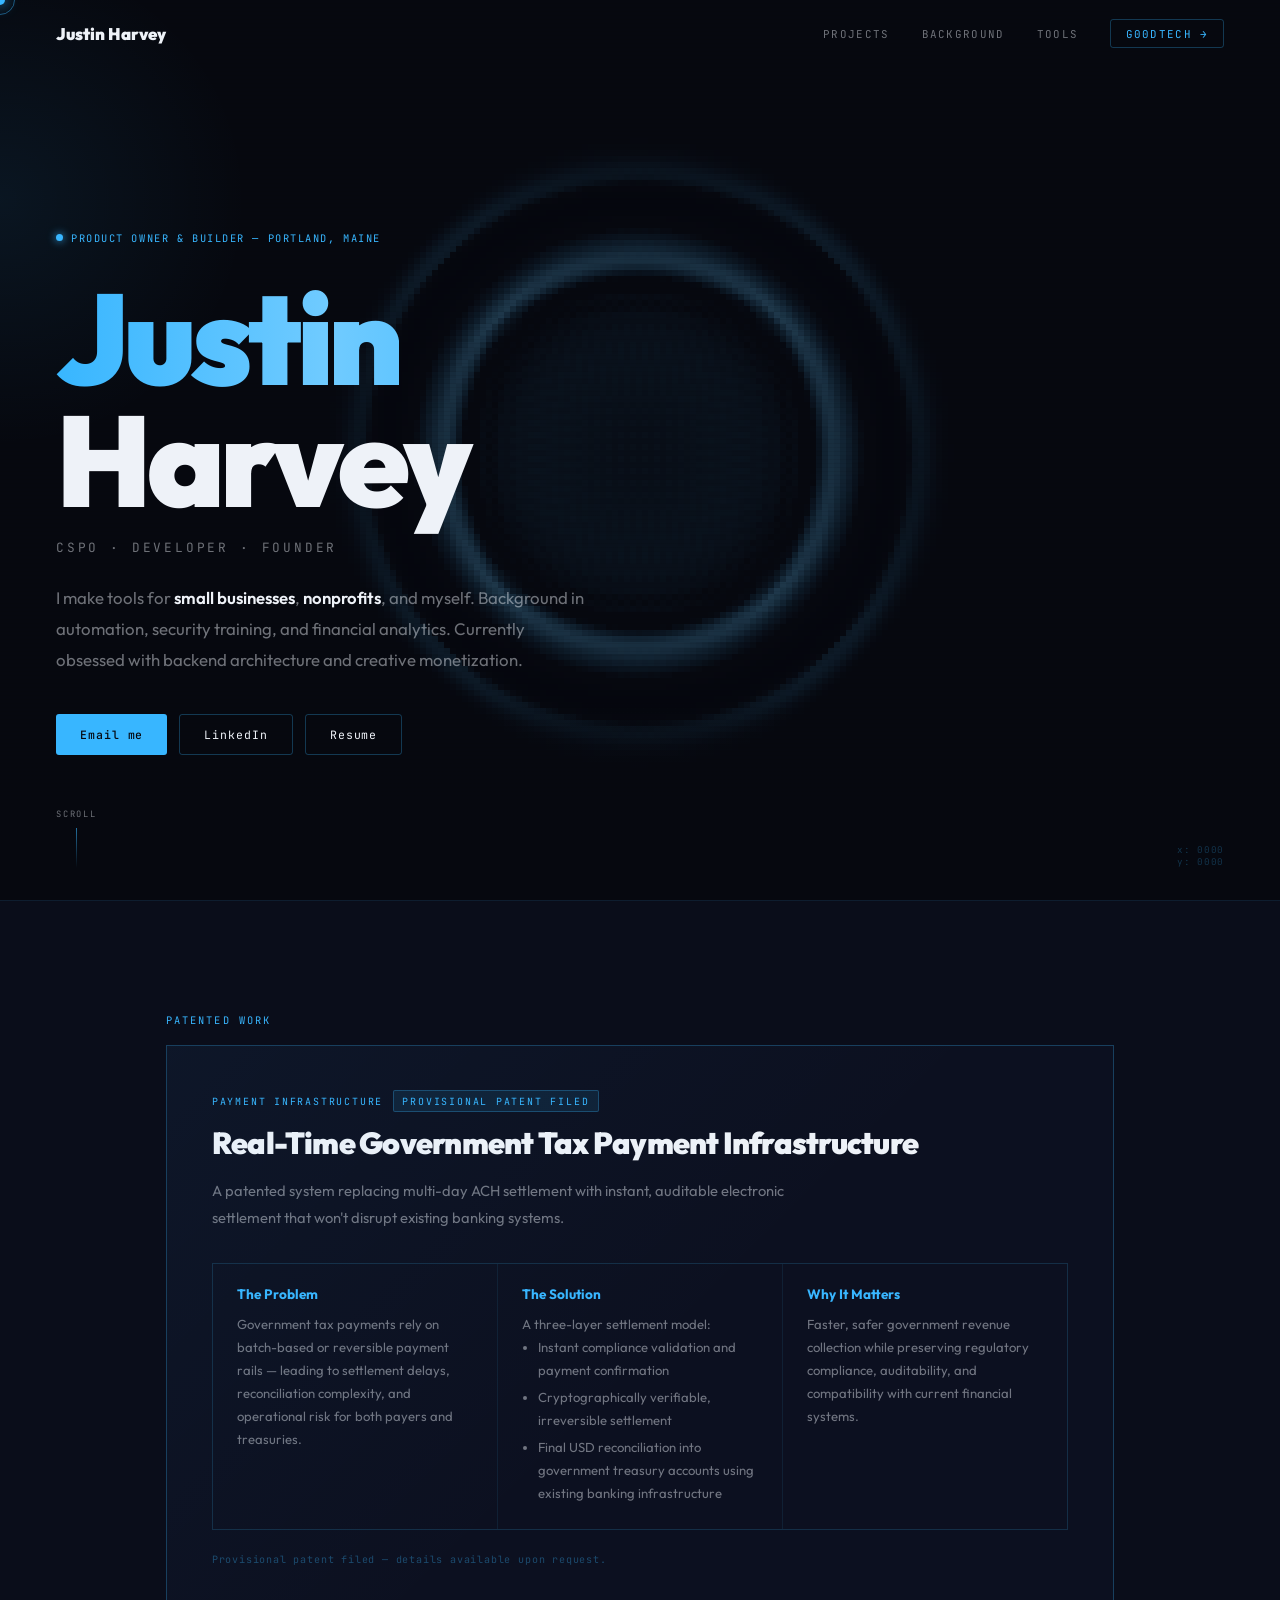
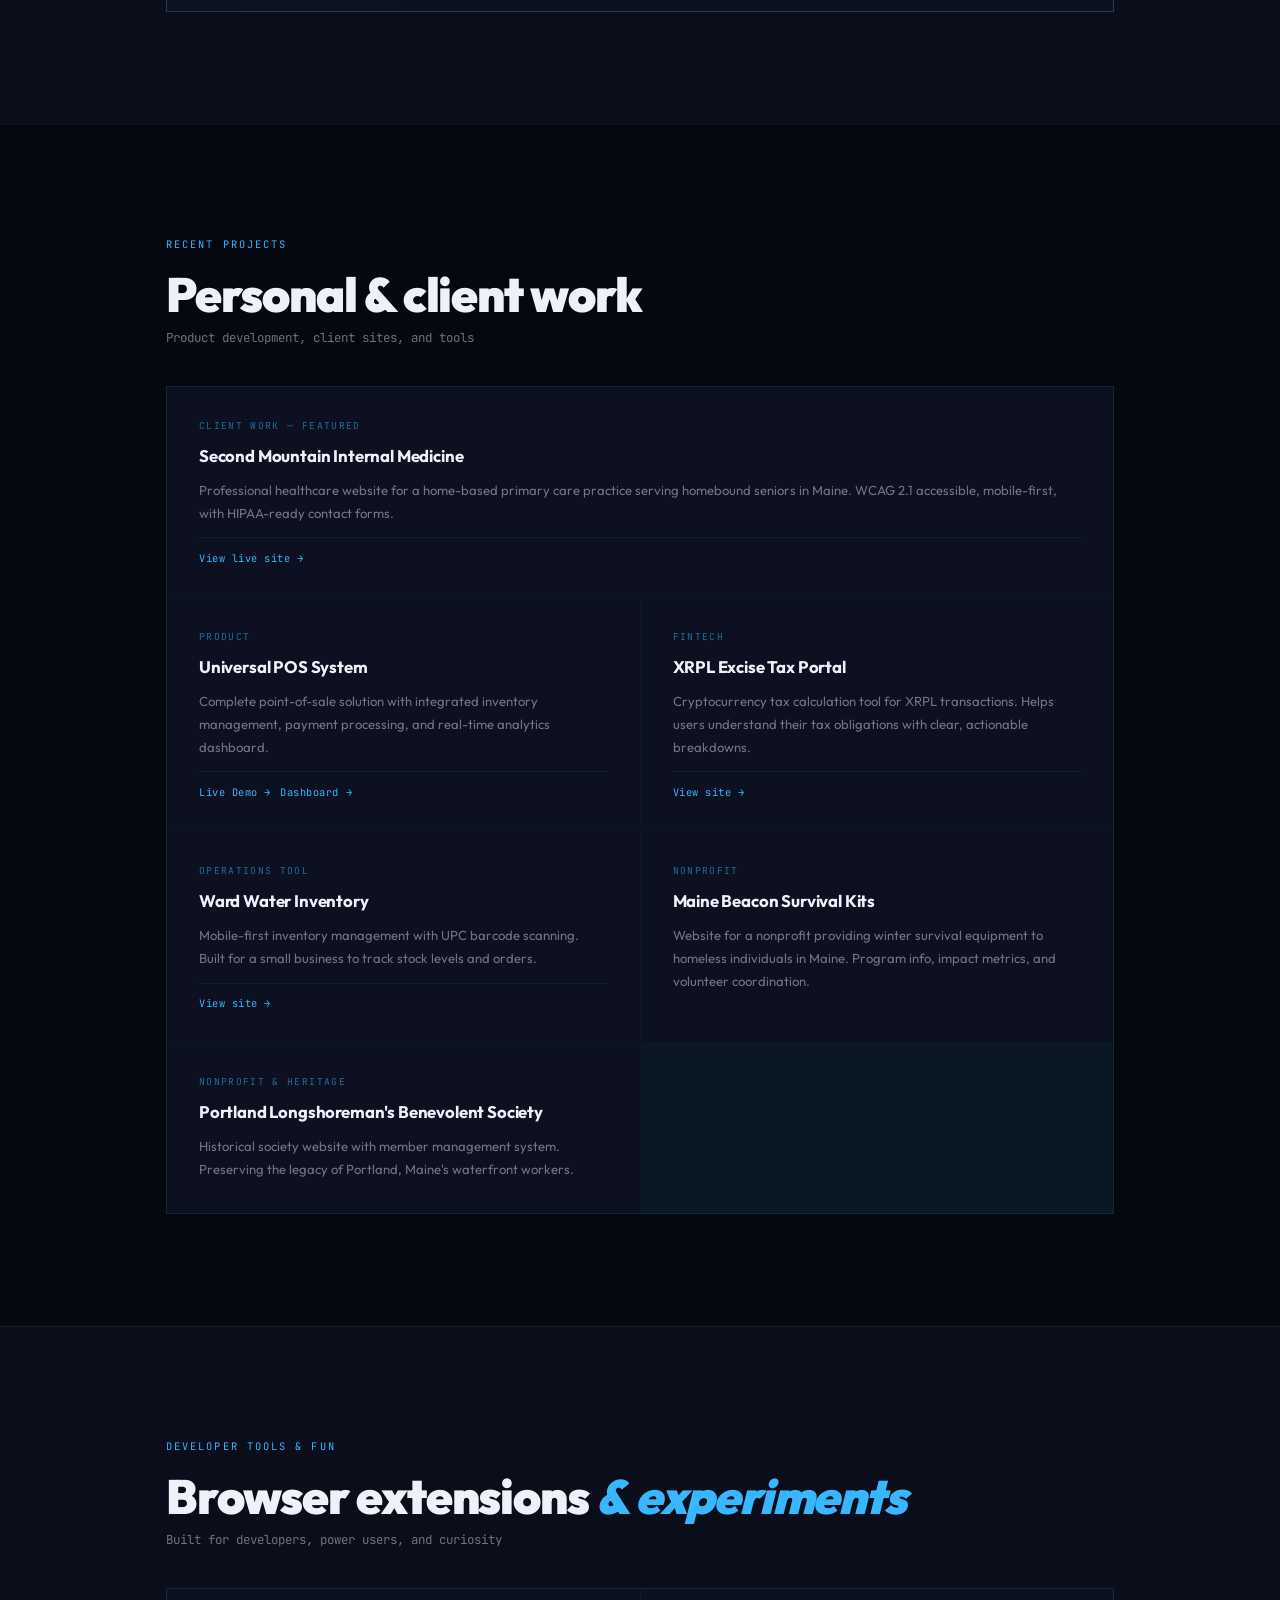
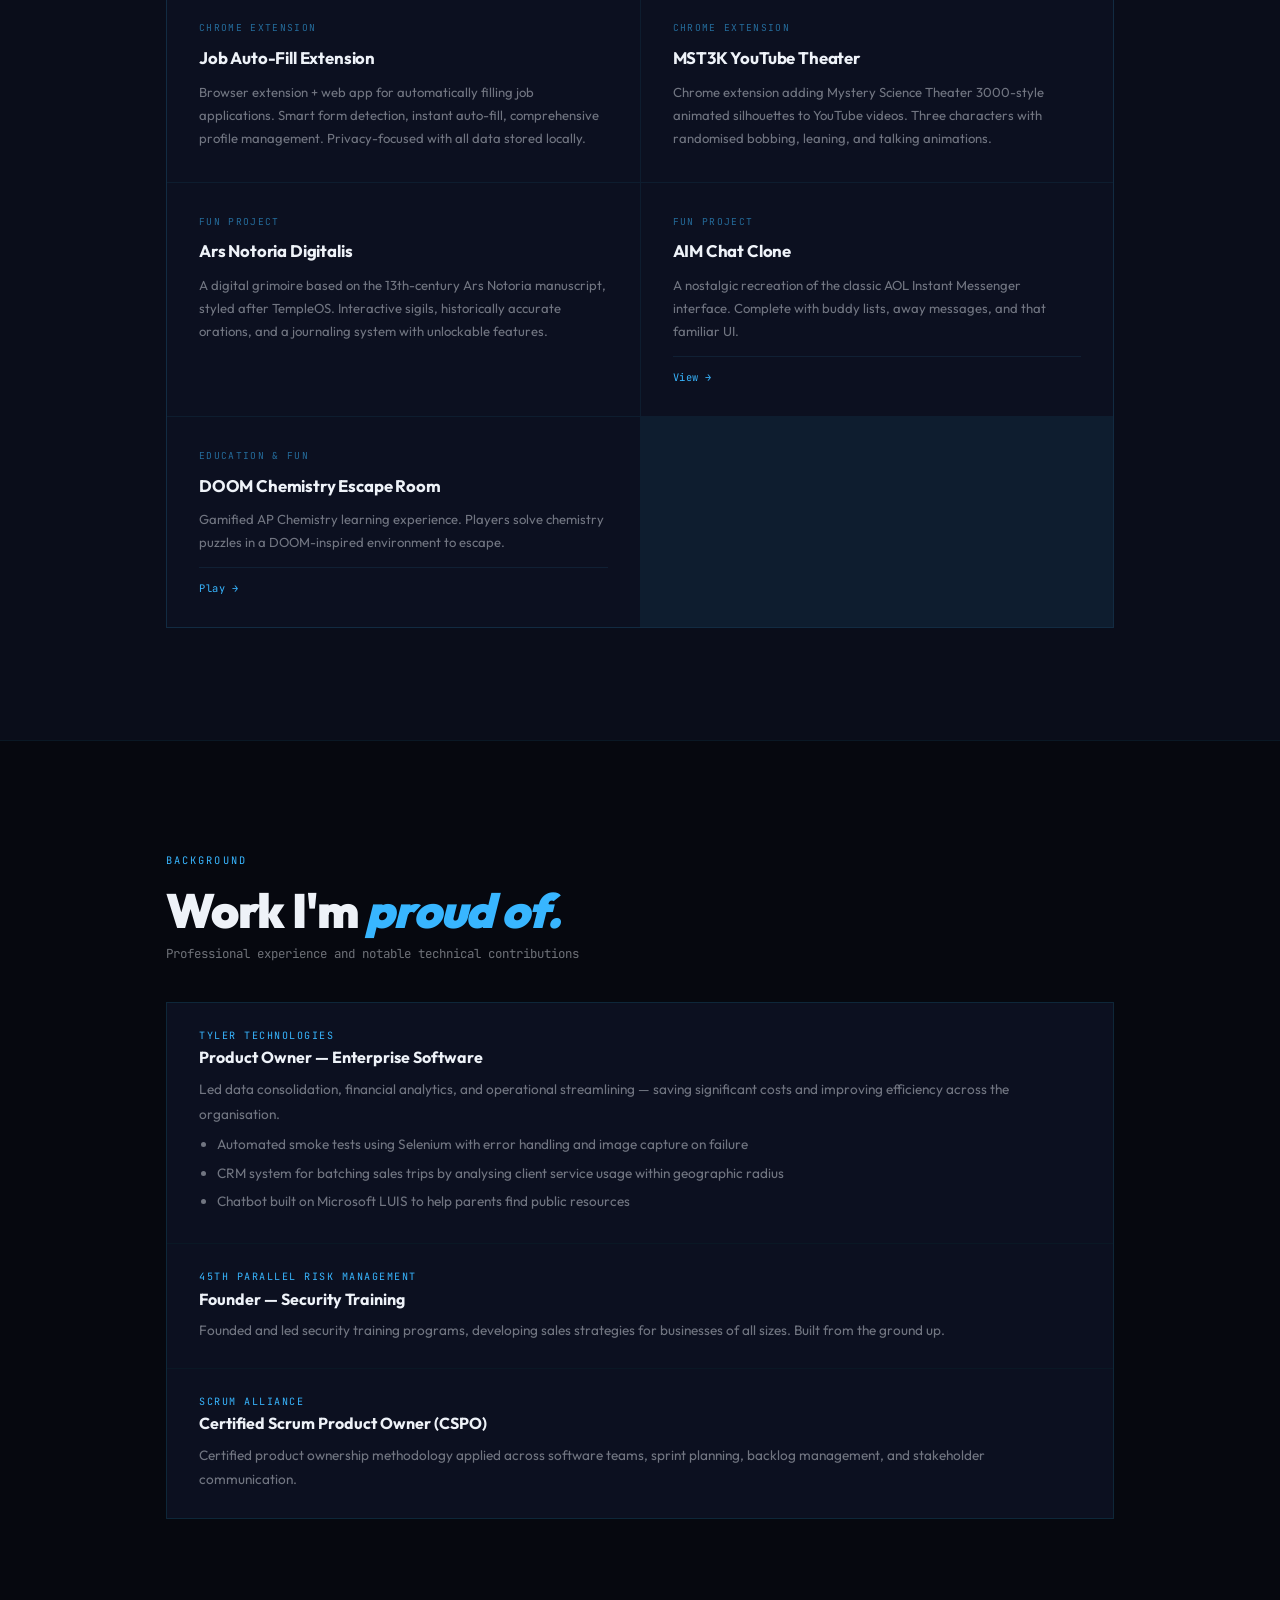
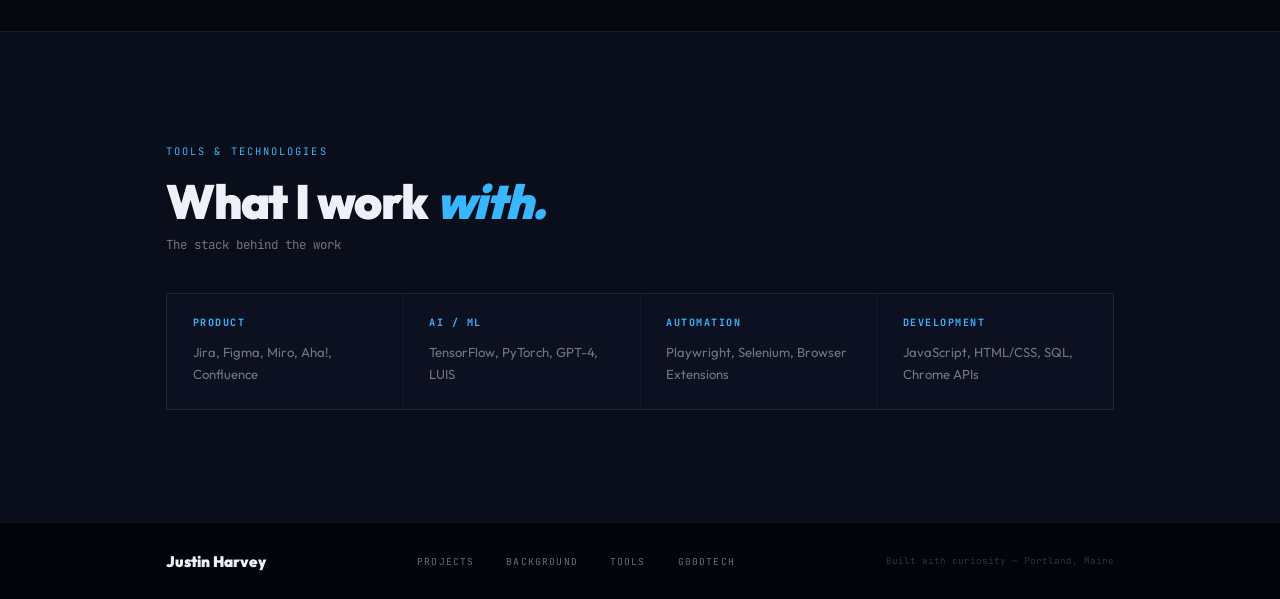
==== portfolio-index.html @ e6d52e9b "Add files via upload" ====
<!DOCTYPE html>
<html lang="en">
<head>
<meta charset="UTF-8">
<meta name="viewport" content="width=device-width,initial-scale=1.0,viewport-fit=cover">
<title>Justin Harvey &mdash; Product Owner &amp; Builder</title>
<meta name="description" content="Justin Harvey. Product Owner and builder. Portland, Maine.">
<link rel="preconnect" href="https://fonts.googleapis.com">
<link rel="preconnect" href="https://fonts.gstatic.com" crossorigin>
<link href="https://fonts.googleapis.com/css2?family=Outfit:wght@300;400;600;700;900&family=JetBrains+Mono:wght@400;500&display=swap" rel="stylesheet">
<style>
:root {
  --bg:      #06080f;
  --bg-mid:  #0a0d1a;
  --bg-card: #0c1020;
  --bch:     #111628;
  --blue:    #38b6ff;
  --bhi:     #70cbff;
  --white:   #eef2f8;
  --muted:   rgba(238,242,248,0.45);
  --bdr:     rgba(56,182,255,0.09);
  --bdrh:    rgba(56,182,255,0.28);
  --glow:    rgba(56,182,255,0.10);
  --spring:  cubic-bezier(0.16,1,0.3,1);
}
*,*::before,*::after{margin:0;padding:0;box-sizing:border-box}
html{font-family:"Outfit",sans-serif;background:var(--bg);color:var(--white);scroll-behavior:smooth}
body{overflow-x:hidden}
a{color:inherit;text-decoration:none}

/* CURSOR - desktop only */
#cur,#cur-ring{display:none}
@media(pointer:fine){
  #cur{display:block;position:fixed;width:10px;height:10px;border-radius:50%;background:var(--blue);pointer-events:none;z-index:9999;transform:translate(-50%,-50%);box-shadow:0 0 14px var(--blue);transition:transform .08s ease}
  #cur-ring{display:block;position:fixed;width:30px;height:30px;border-radius:50%;border:1px solid rgba(56,182,255,.45);pointer-events:none;z-index:9998;transform:translate(-50%,-50%)}
  html{cursor:none}
}
#cur.big{transform:translate(-50%,-50%) scale(2.2)}

.wrap{max-width:1060px;margin:0 auto;padding:0 clamp(1.25rem,5vw,3.5rem)}

/* NAV */
.nav{position:fixed;top:0;left:0;right:0;z-index:100;display:flex;align-items:center;justify-content:space-between;padding:1.2rem clamp(1.25rem,5vw,3.5rem);border-bottom:1px solid transparent;transition:background .4s,border-color .4s}
.nav.stuck{background:rgba(6,8,15,.92);backdrop-filter:blur(20px);border-color:var(--bdr)}
.nav-logo{font-family:"Outfit",sans-serif;font-size:1.05rem;font-weight:900}
.nav-links{display:flex;align-items:center;gap:2rem}
.nav-a{font-family:"JetBrains Mono",monospace;font-size:.68rem;letter-spacing:.12em;text-transform:uppercase;color:var(--muted);transition:color .2s}
.nav-a:hover{color:var(--white)}
.nav-cta{color:var(--blue);border:1px solid var(--bdrh);padding:.4rem .9rem;border-radius:3px;transition:all .2s}
.nav-cta:hover{background:var(--glow)}
.burger{display:none;flex-direction:column;gap:5px;background:none;border:none;cursor:pointer;padding:4px}
.burger span{display:block;width:22px;height:1.5px;background:var(--white);transition:all .3s var(--spring);transform-origin:center}
.burger.open span:first-child{transform:translateY(6.5px) rotate(45deg)}
.burger.open span:last-child{transform:translateY(-6.5px) rotate(-45deg)}
.drawer{position:fixed;inset:0;z-index:90;background:var(--bg);display:flex;flex-direction:column;align-items:center;justify-content:center;gap:2rem;opacity:0;pointer-events:none;transition:opacity .25s}
.drawer.open{opacity:1;pointer-events:all}
.drawer a{font-family:"Outfit",sans-serif;font-size:clamp(1.8rem,6vw,2.8rem);font-weight:900;color:var(--muted);transition:color .2s}
.drawer a:hover{color:var(--blue)}

/* HERO */
.hero{position:relative;min-height:100svh;display:flex;align-items:center;overflow:hidden;background:var(--bg)}
#cv{position:absolute;inset:0;width:100%;height:100%;display:block;z-index:1}
.scanlines{position:absolute;inset:0;z-index:2;pointer-events:none;background:repeating-linear-gradient(to bottom,transparent 0,transparent 3px,rgba(0,0,0,.06) 3px,rgba(0,0,0,.06) 4px)}
#spt{position:absolute;width:500px;height:500px;border-radius:50%;pointer-events:none;z-index:2;transform:translate(-50%,-50%);background:radial-gradient(circle,rgba(56,182,255,.08) 0%,transparent 70%);transition:left .15s,top .15s}
.hero-fade{position:absolute;bottom:0;left:0;right:0;height:200px;z-index:4;pointer-events:none;background:linear-gradient(to top,var(--bg),transparent)}
.hero-body{position:relative;z-index:5;padding:clamp(7rem,14vw,10rem) clamp(1.25rem,5vw,3.5rem) 5rem;max-width:820px}
.badge{display:inline-flex;align-items:center;gap:.5rem;font-family:"JetBrains Mono",monospace;font-size:.65rem;letter-spacing:.15em;text-transform:uppercase;color:var(--blue);margin-bottom:2rem}
.dot{width:7px;height:7px;border-radius:50%;background:var(--blue);box-shadow:0 0 8px var(--blue);animation:pulse 2.5s ease-in-out infinite}
@keyframes pulse{0%,100%{opacity:1;transform:scale(1)}50%{opacity:.4;transform:scale(.6)}}
.hero-name{font-size:clamp(3rem,10vw,8rem);font-weight:900;line-height:.95;letter-spacing:-.04em;margin-bottom:1.2rem;animation:float 7s ease-in-out 1s infinite}
@keyframes float{0%,100%{transform:translateY(0)}50%{transform:translateY(-8px)}}
.grad{background:linear-gradient(to right,var(--blue) 0%,var(--bhi) 40%,var(--blue) 80%);background-size:200%;background-clip:text;-webkit-background-clip:text;-webkit-text-fill-color:transparent;animation:gshift 3s linear infinite}
@keyframes gshift{0%{background-position:0%}100%{background-position:200%}}
.hero-role{font-family:"JetBrains Mono",monospace;font-size:clamp(.68rem,1.3vw,.8rem);letter-spacing:.22em;text-transform:uppercase;color:var(--muted);margin-bottom:1.6rem}
.hero-bio{font-size:clamp(.95rem,1.8vw,1.05rem);line-height:1.85;color:var(--muted);max-width:540px;margin-bottom:2.4rem}
.hero-bio strong{color:var(--white);font-weight:600}
.btns{display:flex;gap:.75rem;flex-wrap:wrap}
.btn{display:inline-flex;align-items:center;font-family:"JetBrains Mono",monospace;font-size:.72rem;letter-spacing:.08em;padding:.75rem 1.5rem;border-radius:3px;transition:all .25s var(--spring)}
.btn-p{background:var(--blue);color:var(--bg);font-weight:500}
.btn-p:hover{background:#fff;box-shadow:0 0 24px rgba(56,182,255,.4);transform:translateY(-2px)}
.btn-g{background:transparent;color:var(--white);border:1px solid var(--bdrh)}
.btn-g:hover{border-color:var(--blue);color:var(--blue);transform:translateY(-2px)}
.coords{position:absolute;bottom:2rem;right:clamp(1.25rem,5vw,3.5rem);z-index:5;font-family:"JetBrains Mono",monospace;font-size:.58rem;letter-spacing:.08em;color:rgba(56,182,255,.25);text-align:right}
.scroll-hint{position:absolute;bottom:2rem;left:clamp(1.25rem,5vw,3.5rem);z-index:5;display:flex;flex-direction:column;align-items:center;gap:.5rem;font-family:"JetBrains Mono",monospace;font-size:.55rem;letter-spacing:.2em;text-transform:uppercase;color:var(--muted)}
.sline{width:1px;height:40px;background:linear-gradient(to bottom,rgba(56,182,255,.6),transparent);animation:scrl 2.2s ease-in-out infinite}
@keyframes scrl{0%{transform:scaleY(0);transform-origin:top}50%{transform:scaleY(1);transform-origin:top}51%{transform:scaleY(1);transform-origin:bottom}100%{transform:scaleY(0);transform-origin:bottom}}

/* SECTIONS */
.sec{padding:clamp(4rem,9vw,7rem) 0;border-top:1px solid var(--bdr)}
.sec.alt{background:var(--bg-mid)}
.sec-label{font-family:"JetBrains Mono",monospace;font-size:.65rem;letter-spacing:.2em;text-transform:uppercase;color:var(--blue);display:block;margin-bottom:1.1rem}
.sec-title{font-size:clamp(1.8rem,4vw,3rem);font-weight:900;line-height:1.1;letter-spacing:-.025em;margin-bottom:.5rem}
.sec-title em{font-style:italic;color:var(--blue)}
.sec-sub{font-family:"JetBrains Mono",monospace;font-size:.78rem;color:var(--muted);margin-bottom:2.5rem}
.body-t{font-size:.9rem;line-height:1.85;color:var(--muted);margin-bottom:1rem}

/* REVEAL */
.r{opacity:0;transform:translateY(20px);transition:opacity .8s var(--spring),transform .8s var(--spring)}
.r.on{opacity:1;transform:none}
.r.d1{transition-delay:.1s}.r.d2{transition-delay:.2s}.r.d3{transition-delay:.3s}.r.d4{transition-delay:.4s}

/* PATENT */
.patent-card{border:1px solid var(--bdrh);background:var(--bg-card);padding:clamp(1.5rem,4vw,2.8rem);position:relative;overflow:hidden}
.patent-card::before{content:"";position:absolute;inset:0;background:linear-gradient(135deg,rgba(56,182,255,.04),transparent 55%);pointer-events:none}
.p-eye{font-family:"JetBrains Mono",monospace;font-size:.62rem;letter-spacing:.18em;text-transform:uppercase;color:var(--blue);margin-bottom:.8rem;display:flex;align-items:center;gap:.6rem}
.p-badge{background:rgba(56,182,255,.1);border:1px solid var(--bdrh);padding:.2rem .55rem;border-radius:2px}
.p-title{font-size:clamp(1.2rem,3vw,1.9rem);font-weight:900;letter-spacing:-.025em;margin-bottom:1rem;line-height:1.2}
.p-lead{font-size:.92rem;line-height:1.85;color:var(--muted);margin-bottom:2rem;max-width:640px}
.p-blocks{display:grid;grid-template-columns:repeat(3,1fr);gap:1px;background:var(--bdr);border:1px solid var(--bdr)}
.p-block{background:var(--bg-card);padding:1.3rem 1.5rem}
.p-block h3{font-size:.85rem;font-weight:700;color:var(--blue);margin-bottom:.6rem}
.p-block p,.p-block li{font-size:.82rem;line-height:1.75;color:var(--muted)}
.p-block ul{padding-left:1rem}
.p-block li{margin-bottom:.25rem}
.p-status{font-family:"JetBrains Mono",monospace;font-size:.63rem;letter-spacing:.08em;color:rgba(56,182,255,.35);margin-top:1.4rem}

/* GRID CARDS */
.grid2{display:grid;grid-template-columns:1fr 1fr;gap:1px;background:var(--bdr);border:1px solid var(--bdr)}
.grid3{display:grid;grid-template-columns:repeat(3,1fr);gap:1px;background:var(--bdr);border:1px solid var(--bdr)}
.grid4{display:grid;grid-template-columns:repeat(4,1fr);gap:1px;background:var(--bdr);border:1px solid var(--bdr)}
.card{background:var(--bg-card);padding:clamp(1.2rem,3vw,2rem);display:flex;flex-direction:column;gap:.8rem;transition:background .25s;position:relative;overflow:hidden}
.card::after{content:"";position:absolute;top:0;left:0;right:0;height:2px;background:transparent;transition:background .3s}
.card:hover{background:var(--bch)}
.card:hover::after{background:linear-gradient(to right,var(--blue),var(--bhi))}
.card.span2{grid-column:span 2}
.c-tag{font-family:"JetBrains Mono",monospace;font-size:.6rem;letter-spacing:.14em;text-transform:uppercase;color:rgba(56,182,255,.55)}
.c-title{font-size:1.05rem;font-weight:700;letter-spacing:-.01em;color:var(--white);line-height:1.25}
.c-title a{color:inherit;transition:color .2s}
.c-title a:hover{color:var(--blue)}
.c-desc{font-size:.82rem;line-height:1.75;color:var(--muted);flex:1}
.c-links{display:flex;gap:.6rem;flex-wrap:wrap;padding-top:.8rem;border-top:1px solid var(--bdr)}
.c-link{font-family:"JetBrains Mono",monospace;font-size:.65rem;letter-spacing:.05em;color:var(--blue);transition:color .2s,gap .2s;display:inline-flex;align-items:center;gap:.3rem}
.c-link:hover{color:#fff;gap:.5rem}

/* EXPERIENCE */
.exp-list{display:flex;flex-direction:column;gap:1px;background:var(--bdr);border:1px solid var(--bdr)}
.exp{background:var(--bg-card);padding:1.6rem 2rem;transition:background .25s}
.exp:hover{background:var(--bch)}
.exp-org{font-family:"JetBrains Mono",monospace;font-size:.63rem;letter-spacing:.15em;text-transform:uppercase;color:var(--blue);margin-bottom:.35rem}
.exp-role{font-size:1rem;font-weight:700;color:var(--white);margin-bottom:.6rem}
.exp-desc{font-size:.85rem;line-height:1.8;color:var(--muted)}
.exp-desc ul{padding-left:1.1rem;margin-top:.4rem}
.exp-desc li{margin-bottom:.25rem}

/* TOOLS */
.t-cat{background:var(--bg-card);padding:1.4rem 1.6rem}
.t-cat h4{font-family:"JetBrains Mono",monospace;font-size:.63rem;letter-spacing:.15em;text-transform:uppercase;color:var(--blue);margin-bottom:.7rem}
.t-cat p{font-size:.82rem;line-height:1.75;color:var(--muted)}

/* FOOTER */
.footer{padding:1.8rem 0;border-top:1px solid var(--bdr);background:#020409}
.foot-in{display:flex;align-items:center;justify-content:space-between;flex-wrap:wrap;gap:1rem}
.foot-logo{font-weight:900;font-size:.95rem}
.foot-nav{display:flex;gap:2rem}
.foot-nav a{font-family:"JetBrains Mono",monospace;font-size:.6rem;letter-spacing:.12em;text-transform:uppercase;color:var(--muted);transition:color .2s}
.foot-nav a:hover{color:var(--blue)}
.foot-copy{font-family:"JetBrains Mono",monospace;font-size:.58rem;color:rgba(238,242,248,.2)}

/* RESPONSIVE */
@media(max-width:900px){
  .nav-links{display:none}
  .burger{display:flex}
  .p-blocks{grid-template-columns:1fr}
  .grid2,.grid3,.grid4{grid-template-columns:1fr}
  .card.span2{grid-column:span 1}
  .foot-in{flex-direction:column;text-align:center}
  .foot-nav{justify-content:center}
}
@media(max-width:480px){
  .btns{flex-direction:column;align-items:flex-start}
}
@media(prefers-reduced-motion:reduce){
  *,*::before,*::after{animation:none !important;transition-duration:.01ms !important}
  .r{opacity:1;transform:none}
}
</style>
</head>
<body>
<div id="cur"></div>
<div id="cur-ring"></div>

<!-- NAV -->
<header class="nav" id="nav">
  <a href="#" class="nav-logo">Justin Harvey</a>
  <nav class="nav-links">
    <a href="#projects" class="nav-a">Projects</a>
    <a href="#background" class="nav-a">Background</a>
    <a href="#tools" class="nav-a">Tools</a>
    <a href="https://g00dtech.netlify.app" class="nav-a nav-cta" target="_blank" rel="noopener">G00Dtech &#8594;</a>
  </nav>
  <button class="burger" id="burger" aria-label="Menu" aria-expanded="false">
    <span></span><span></span>
  </button>
</header>
<div class="drawer" id="drawer">
  <a href="#projects">Projects</a>
  <a href="#background">Background</a>
  <a href="#tools">Tools</a>
  <a href="https://g00dtech.netlify.app" target="_blank" rel="noopener">G00Dtech</a>
</div>

<!-- HERO -->
<section class="hero" id="hero">
  <canvas id="cv"></canvas>
  <div class="scanlines"></div>
  <div id="spt"></div>
  <div class="hero-fade"></div>
  <div class="hero-body">
    <div class="badge">
      <span class="dot"></span>
      Product Owner &amp; Builder &mdash; Portland, Maine
    </div>
    <h1 class="hero-name">
      <span class="grad">Justin</span><br>Harvey
    </h1>
    <p class="hero-role">CSPO &middot; Developer &middot; Founder</p>
    <p class="hero-bio">
      I make tools for <strong>small businesses</strong>, <strong>nonprofits</strong>, and myself.
      Background in automation, security training, and financial analytics.
      Currently obsessed with backend architecture and creative monetization.
    </p>
    <div class="btns">
      <a href="mailto:jharvmail@gmail.com" class="btn btn-p">Email me</a>
      <a href="https://www.linkedin.com/in/justin-harvey-cspo/" class="btn btn-g" target="_blank" rel="noopener">LinkedIn</a>
      <a href="Justin_Harvey_Resume.pdf" class="btn btn-g" target="_blank" rel="noopener">Resume</a>
    </div>
  </div>
  <div class="coords"><div id="cx">x: 0000</div><div id="cy">y: 0000</div></div>
  <div class="scroll-hint"><span>scroll</span><div class="sline"></div></div>
</section>

<!-- PATENT -->
<section class="sec alt" id="patent">
  <div class="wrap">
    <span class="sec-label r">Patented Work</span>
    <div class="patent-card r d1">
      <div class="p-eye">Payment Infrastructure <span class="p-badge">Provisional Patent Filed</span></div>
      <h2 class="p-title">Real-Time Government Tax Payment Infrastructure</h2>
      <p class="p-lead">A patented system replacing multi-day ACH settlement with instant, auditable electronic settlement that won&#39;t disrupt existing banking systems.</p>
      <div class="p-blocks">
        <div class="p-block">
          <h3>The Problem</h3>
          <p>Government tax payments rely on batch-based or reversible payment rails &mdash; leading to settlement delays, reconciliation complexity, and operational risk for both payers and treasuries.</p>
        </div>
        <div class="p-block">
          <h3>The Solution</h3>
          <p>A three-layer settlement model:</p>
          <ul>
            <li>Instant compliance validation and payment confirmation</li>
            <li>Cryptographically verifiable, irreversible settlement</li>
            <li>Final USD reconciliation into government treasury accounts using existing banking infrastructure</li>
          </ul>
        </div>
        <div class="p-block">
          <h3>Why It Matters</h3>
          <p>Faster, safer government revenue collection while preserving regulatory compliance, auditability, and compatibility with current financial systems.</p>
        </div>
      </div>
      <p class="p-status">Provisional patent filed &mdash; details available upon request.</p>
    </div>
  </div>
</section>

<!-- PROJECTS -->
<section class="sec" id="projects">
  <div class="wrap">
    <span class="sec-label r">Recent Projects</span>
    <h2 class="sec-title r d1">Personal &amp; client work</h2>
    <p class="sec-sub r d2">Product development, client sites, and tools</p>
    <div class="grid2 r d3">
      <div class="card span2">
        <span class="c-tag">Client Work &mdash; Featured</span>
        <h3 class="c-title"><a href="https://secondmountaininternalmedicine.com" target="_blank" rel="noopener">Second Mountain Internal Medicine</a></h3>
        <p class="c-desc">Professional healthcare website for a home-based primary care practice serving homebound seniors in Maine. WCAG 2.1 accessible, mobile-first, with HIPAA-ready contact forms.</p>
        <div class="c-links"><a href="https://secondmountaininternalmedicine.com" class="c-link" target="_blank" rel="noopener">View live site &#8594;</a></div>
      </div>
      <div class="card">
        <span class="c-tag">Product</span>
        <h3 class="c-title"><a href="https://universal-pos-ncyutj9.gamma.site/" target="_blank" rel="noopener">Universal POS System</a></h3>
        <p class="c-desc">Complete point-of-sale solution with integrated inventory management, payment processing, and real-time analytics dashboard.</p>
        <div class="c-links">
          <a href="https://omni-pos-demo.netlify.app/" class="c-link" target="_blank" rel="noopener">Live Demo &#8594;</a>
          <a href="https://omni-pos-db.netlify.app/" class="c-link" target="_blank" rel="noopener">Dashboard &#8594;</a>
        </div>
      </div>
      <div class="card">
        <span class="c-tag">Fintech</span>
        <h3 class="c-title"><a href="https://state-tax-portal.netlify.app/" target="_blank" rel="noopener">XRPL Excise Tax Portal</a></h3>
        <p class="c-desc">Cryptocurrency tax calculation tool for XRPL transactions. Helps users understand their tax obligations with clear, actionable breakdowns.</p>
        <div class="c-links"><a href="https://state-tax-portal.netlify.app/" class="c-link" target="_blank" rel="noopener">View site &#8594;</a></div>
      </div>
      <div class="card">
        <span class="c-tag">Operations Tool</span>
        <h3 class="c-title"><a href="https://ward-water.netlify.app/" target="_blank" rel="noopener">Ward Water Inventory</a></h3>
        <p class="c-desc">Mobile-first inventory management with UPC barcode scanning. Built for a small business to track stock levels and orders.</p>
        <div class="c-links"><a href="https://ward-water.netlify.app/" class="c-link" target="_blank" rel="noopener">View site &#8594;</a></div>
      </div>
      <div class="card">
        <span class="c-tag">Nonprofit</span>
        <h3 class="c-title">Maine Beacon Survival Kits</h3>
        <p class="c-desc">Website for a nonprofit providing winter survival equipment to homeless individuals in Maine. Program info, impact metrics, and volunteer coordination.</p>
      </div>
      <div class="card">
        <span class="c-tag">Nonprofit &amp; Heritage</span>
        <h3 class="c-title">Portland Longshoreman&#39;s Benevolent Society</h3>
        <p class="c-desc">Historical society website with member management system. Preserving the legacy of Portland, Maine&#39;s waterfront workers.</p>
      </div>
    </div>
  </div>
</section>

<!-- DEV TOOLS -->
<section class="sec alt" id="devtools">
  <div class="wrap">
    <span class="sec-label r">Developer Tools &amp; Fun</span>
    <h2 class="sec-title r d1">Browser extensions <em>&amp; experiments</em></h2>
    <p class="sec-sub r d2">Built for developers, power users, and curiosity</p>
    <div class="grid2 r d3">
      <div class="card">
        <span class="c-tag">Chrome Extension</span>
        <h3 class="c-title">Job Auto-Fill Extension</h3>
        <p class="c-desc">Browser extension + web app for automatically filling job applications. Smart form detection, instant auto-fill, comprehensive profile management. Privacy-focused with all data stored locally.</p>
      </div>
      <div class="card">
        <span class="c-tag">Chrome Extension</span>
        <h3 class="c-title">MST3K YouTube Theater</h3>
        <p class="c-desc">Chrome extension adding Mystery Science Theater 3000-style animated silhouettes to YouTube videos. Three characters with randomised bobbing, leaning, and talking animations.</p>
      </div>
      <div class="card">
        <span class="c-tag">Fun Project</span>
        <h3 class="c-title">Ars Notoria Digitalis</h3>
        <p class="c-desc">A digital grimoire based on the 13th-century Ars Notoria manuscript, styled after TempleOS. Interactive sigils, historically accurate orations, and a journaling system with unlockable features.</p>
      </div>
      <div class="card">
        <span class="c-tag">Fun Project</span>
        <h3 class="c-title"><a href="https://gorgeous-semifreddo-5db4e8.netlify.app/" target="_blank" rel="noopener">AIM Chat Clone</a></h3>
        <p class="c-desc">A nostalgic recreation of the classic AOL Instant Messenger interface. Complete with buddy lists, away messages, and that familiar UI.</p>
        <div class="c-links"><a href="https://gorgeous-semifreddo-5db4e8.netlify.app/" class="c-link" target="_blank" rel="noopener">View &#8594;</a></div>
      </div>
    
      <div class="card">
        <span class="c-tag">Education &amp; Fun</span>
        <h3 class="c-title"><a href="https://doom-chemistry-escape-room.netlify.app/" target="_blank" rel="noopener">DOOM Chemistry Escape Room</a></h3>
        <p class="c-desc">Gamified AP Chemistry learning experience. Players solve chemistry puzzles in a DOOM-inspired environment to escape.</p>
        <div class="c-links"><a href="https://doom-chemistry-escape-room.netlify.app/" class="c-link" target="_blank" rel="noopener">Play &#8594;</a></div>
      </div>
    </div>
  </div>
</section>

<!-- BACKGROUND -->
<section class="sec" id="background">
  <div class="wrap">
    <span class="sec-label r">Background</span>
    <h2 class="sec-title r d1">Work I&#39;m <em>proud of.</em></h2>
    <p class="sec-sub r d2">Professional experience and notable technical contributions</p>
    <div class="exp-list r d3">
      <div class="exp">
        <p class="exp-org">Tyler Technologies</p>
        <p class="exp-role">Product Owner &mdash; Enterprise Software</p>
        <div class="exp-desc">
          <p>Led data consolidation, financial analytics, and operational streamlining &mdash; saving significant costs and improving efficiency across the organisation.</p>
          <ul>
            <li>Automated smoke tests using Selenium with error handling and image capture on failure</li>
            <li>CRM system for batching sales trips by analysing client service usage within geographic radius</li>
            <li>Chatbot built on Microsoft LUIS to help parents find public resources</li>
          </ul>
        </div>
      </div>
      <div class="exp">
        <p class="exp-org">45th Parallel Risk Management</p>
        <p class="exp-role">Founder &mdash; Security Training</p>
        <div class="exp-desc">Founded and led security training programs, developing sales strategies for businesses of all sizes. Built from the ground up.</div>
      </div>
      <div class="exp">
        <p class="exp-org">Scrum Alliance</p>
        <p class="exp-role">Certified Scrum Product Owner (CSPO)</p>
        <div class="exp-desc">Certified product ownership methodology applied across software teams, sprint planning, backlog management, and stakeholder communication.</div>
      </div>
    </div>
  </div>
</section>

<!-- TOOLS -->
<section class="sec alt" id="tools">
  <div class="wrap">
    <span class="sec-label r">Tools &amp; Technologies</span>
    <h2 class="sec-title r d1">What I work <em>with.</em></h2>
    <p class="sec-sub r d2">The stack behind the work</p>
    <div class="grid4 r d3">
      <div class="t-cat"><h4>Product</h4><p>Jira, Figma, Miro, Aha!, Confluence</p></div>
      <div class="t-cat"><h4>AI / ML</h4><p>TensorFlow, PyTorch, GPT-4, LUIS</p></div>
      <div class="t-cat"><h4>Automation</h4><p>Playwright, Selenium, Browser Extensions</p></div>
      <div class="t-cat"><h4>Development</h4><p>JavaScript, HTML/CSS, SQL, Chrome APIs</p></div>
    </div>
  </div>
</section>

<!-- FOOTER -->
<footer class="footer">
  <div class="wrap foot-in">
    <span class="foot-logo">Justin Harvey</span>
    <nav class="foot-nav">
      <a href="#projects">Projects</a>
      <a href="#background">Background</a>
      <a href="#tools">Tools</a>
      <a href="https://g00dtech.netlify.app" target="_blank" rel="noopener">G00Dtech</a>
    </nav>
    <span class="foot-copy">Built with curiosity &mdash; Portland, Maine</span>
  </div>
</footer>

<script>
(function() {

  //  Cursor (desktop only) 
  var cur = document.getElementById('cur');
  var ring = document.getElementById('cur-ring');
  var spt = document.getElementById('spt');
  if (cur) {
    var mx = 0, my = 0, rx = 0, ry = 0;
    document.addEventListener('mousemove', function(e) {
      mx = e.clientX; my = e.clientY;
      cur.style.left = mx + 'px'; cur.style.top = my + 'px';
      if (spt) { spt.style.left = mx + 'px'; spt.style.top = my + 'px'; }
      document.getElementById('cx').textContent = 'x: ' + String(Math.round(mx)).padStart(4,'0');
      document.getElementById('cy').textContent = 'y: ' + String(Math.round(my)).padStart(4,'0');
    });
    (function trail() {
      rx += (mx - rx) * 0.13; ry += (my - ry) * 0.13;
      ring.style.left = rx + 'px'; ring.style.top = ry + 'px';
      requestAnimationFrame(trail);
    })();
    document.addEventListener('mouseover', function(e) {
      if (e.target.closest('a,button,.card,.exp,.p-block')) { cur.classList.add('big'); ring.style.opacity = '0'; }
    });
    document.addEventListener('mouseout', function(e) {
      if (e.target.closest('a,button,.card,.exp,.p-block')) { cur.classList.remove('big'); ring.style.opacity = '1'; }
    });
  }

  //  Canvas wave engine 
  var canvas = document.getElementById('cv');
  var ctx = canvas.getContext('2d');
  var isMobile = window.innerWidth < 900 || ('ontouchstart' in window) || (navigator.maxTouchPoints > 0);
  var PX   = isMobile ? 14 : 6;
  var SCALE = isMobile ? 0.5 : 1;
  var FPS  = isMobile ? 30 : 60;
  var DAMP = 0.985;
  var cols, rows, b0, b1, img, px;

  function init() {
    var hero = document.getElementById('hero');
    var w = (hero.offsetWidth  || window.innerWidth)  * SCALE;
    var h = (hero.offsetHeight || window.innerHeight) * SCALE;
    canvas.width  = Math.floor(w);
    canvas.height = Math.floor(h);
    canvas.style.width  = '100%';
    canvas.style.height = '100%';
    cols = Math.ceil(canvas.width  / PX);
    rows = Math.ceil(canvas.height / PX);
    b0 = new Float32Array(cols * rows);
    b1 = new Float32Array(cols * rows);
    img = ctx.createImageData(canvas.width, canvas.height);
    px  = img.data;
    for (var i = 0; i < px.length; i += 4) { px[i]=6; px[i+1]=8; px[i+2]=15; px[i+3]=255; }
  }

  function drop(x, y, rad, str) {
    var cx = Math.floor(x / PX), cy = Math.floor(y / PX), r = Math.ceil(rad / PX);
    for (var dy = -r; dy <= r; dy++) {
      for (var dx = -r; dx <= r; dx++) {
        var d = Math.sqrt(dx*dx + dy*dy);
        if (d <= r) {
          var nx = cx+dx, ny = cy+dy;
          if (nx>=0 && nx<cols && ny>=0 && ny<rows) {
            var f = 1 - d/r; b0[ny*cols+nx] += str*f*f;
          }
        }
      }
    }
  }

  function step() {
    for (var y = 1; y < rows-1; y++) {
      for (var x = 1; x < cols-1; x++) {
        var i = y*cols+x;
        b1[i] = (b0[i-1]+b0[i+1]+b0[i-cols]+b0[i+cols]) * 0.5 - b1[i];
        b1[i] *= DAMP;
      }
    }
    var t = b0; b0 = b1; b1 = t;
  }

  function draw() {
    for (var y = 0; y < rows; y++) {
      for (var x = 0; x < cols; x++) {
        var h = b0[y*cols+x];
        var c = Math.max(-1, Math.min(1, h/120));
        var r=6, g=8, b=15;
        if (c > 0) {
          r = 6  + c*(56-6)   + c*c*(255-56);
          g = 8  + c*(182-8)  + c*c*(255-182);
          b = 15 + c*(255-15);
        } else {
          var t = -c;
          r = Math.max(0, 6  - t*6);
          g = Math.max(0, 8  - t*8);
          b = Math.max(0, 15 - t*5);
        }
        var x0=x*PX, y0=y*PX;
        var x1=Math.min(x0+PX,canvas.width), y1=Math.min(y0+PX,canvas.height);
        for (var py=y0; py<y1; py++) {
          for (var qx=x0; qx<x1; qx++) {
            var idx=(py*canvas.width+qx)*4;
            px[idx]=r; px[idx+1]=g; px[idx+2]=b;
          }
        }
      }
    }
    ctx.putImageData(img, 0, 0);
  }

  var lastFrame = 0;
  var frameDur = 1000 / FPS;
  function loop(now) {
    requestAnimationFrame(loop);
    if (now - lastFrame < frameDur) return;
    lastFrame = now;
    step();
    draw();
  }

  function heroXY(clientX, clientY) {
    var rect = canvas.getBoundingClientRect();
    var scaleX = canvas.width / rect.width;
    var scaleY = canvas.height / rect.height;
    return { x: (clientX - rect.left) * scaleX, y: (clientY - rect.top) * scaleY };
  }

  // Input -- NOTE: no e.preventDefault() anywhere so scroll always works
  var down = false;
  var hero = document.getElementById('hero');

  hero.addEventListener('mousedown', function(e) {
    down = true;
    var p = heroXY(e.clientX, e.clientY); drop(p.x, p.y, 20, 260);
  });
  hero.addEventListener('mousemove', function(e) {
    if (!down) return;
    var p = heroXY(e.clientX, e.clientY); drop(p.x, p.y, 14, 80);
  });
  hero.addEventListener('mouseup',    function() { down = false; });
  hero.addEventListener('mouseleave', function() { down = false; });

  // Touch -- passive everywhere so browser can scroll freely
  var lastTX = -999, lastTY = -999;
  hero.addEventListener('touchstart', function(e) {
    down = true;
    var t = e.touches[0];
    var p = heroXY(t.clientX, t.clientY);
    drop(p.x, p.y, 20, 260);
    lastTX = t.clientX; lastTY = t.clientY;
  }, { passive: true });
  hero.addEventListener('touchmove', function(e) {
    if (!down) return;
    var t = e.touches[0];
    if (Math.hypot(t.clientX-lastTX, t.clientY-lastTY) > 8) {
      var p = heroXY(t.clientX, t.clientY);
      drop(p.x, p.y, 14, 80);
      lastTX = t.clientX; lastTY = t.clientY;
    }
  }, { passive: true });
  hero.addEventListener('touchend',   function() { down = false; }, { passive: true });

  // Boot after first paint so canvas has real dimensions
  requestAnimationFrame(function() {
    init();
    loop(0);
    setTimeout(function() {
      var cx = canvas.width/2, cy = canvas.height/2;
      drop(cx, cy, 30, 300);
      setTimeout(function() { drop(cx, cy, 20, 200); }, 600);
    }, 300);
  });

  window.addEventListener('resize', function() {
    clearTimeout(window._rt);
    window._rt = setTimeout(init, 150);
  });

  //  Nav 
  var nav = document.getElementById('nav');
  function checkScroll() { nav.classList.toggle('stuck', window.scrollY > 40); }
  window.addEventListener('scroll', checkScroll, { passive: true });
  checkScroll();

  var burger = document.getElementById('burger');
  var drawer = document.getElementById('drawer');
  burger.addEventListener('click', function() {
    var open = drawer.classList.toggle('open');
    burger.classList.toggle('open', open);
    burger.setAttribute('aria-expanded', String(open));
    document.body.style.overflow = open ? 'hidden' : '';
  });
  drawer.querySelectorAll('a').forEach(function(a) {
    a.addEventListener('click', function() {
      drawer.classList.remove('open');
      burger.classList.remove('open');
      document.body.style.overflow = '';
    });
  });

  //  Smooth scroll 
  document.querySelectorAll('a[href^="#"]').forEach(function(a) {
    a.addEventListener('click', function(e) {
      var target = document.querySelector(a.getAttribute('href'));
      if (!target) return;
      e.preventDefault();
      window.scrollTo({ top: target.getBoundingClientRect().top + window.scrollY - nav.offsetHeight, behavior: 'smooth' });
    });
  });

  //  Scroll reveal 
  // All content starts visible -- reveal just adds a nice entrance
  function revealAll() {
    document.querySelectorAll('.r').forEach(function(el) { el.classList.add('on'); });
  }

  if ('IntersectionObserver' in window) {
    var obs = new IntersectionObserver(function(entries) {
      entries.forEach(function(e) {
        if (e.isIntersecting) { e.target.classList.add('on'); obs.unobserve(e.target); }
      });
    }, { threshold: 0.06, rootMargin: '0px 0px -20px 0px' });
    document.querySelectorAll('.r').forEach(function(el) { obs.observe(el); });
  } else {
    revealAll();
  }
  // Hard fallback: show everything after 1.5s no matter what
  setTimeout(revealAll, 1500);

})();
</script>
</body>
</html>
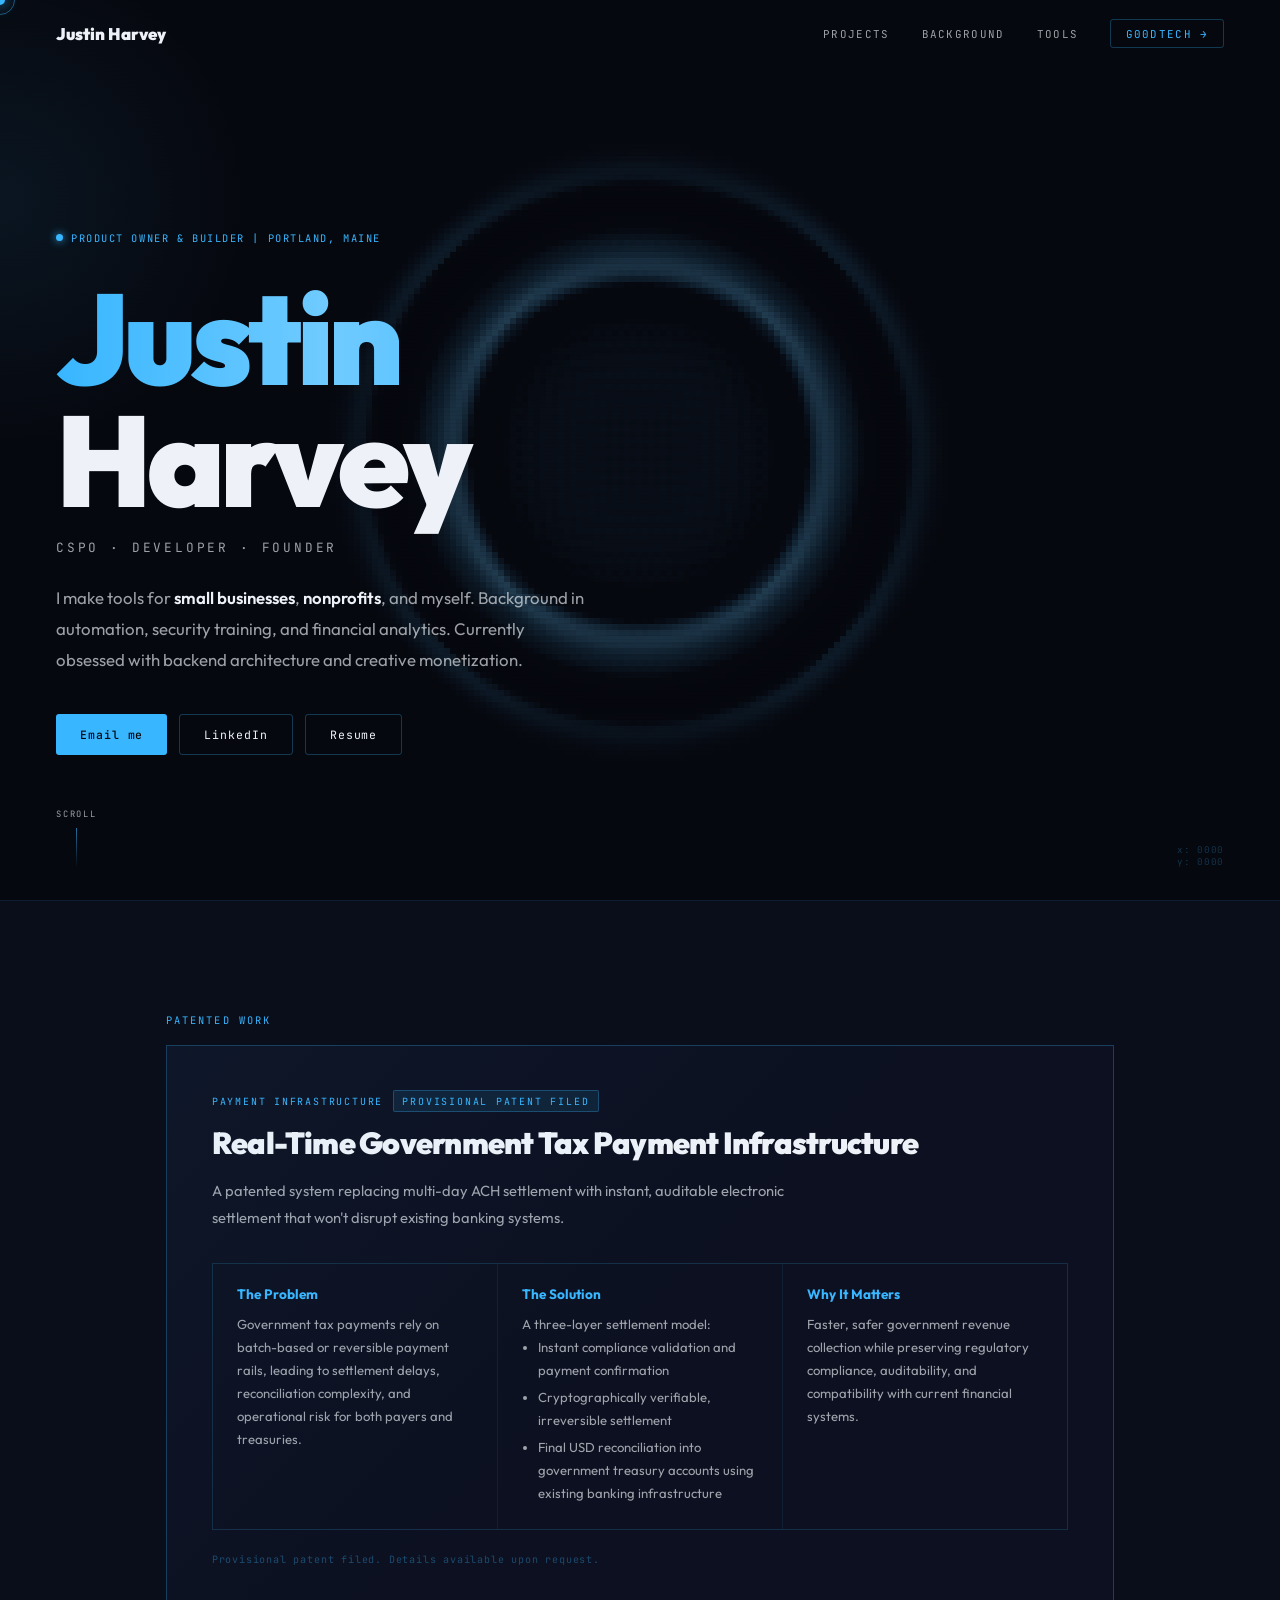
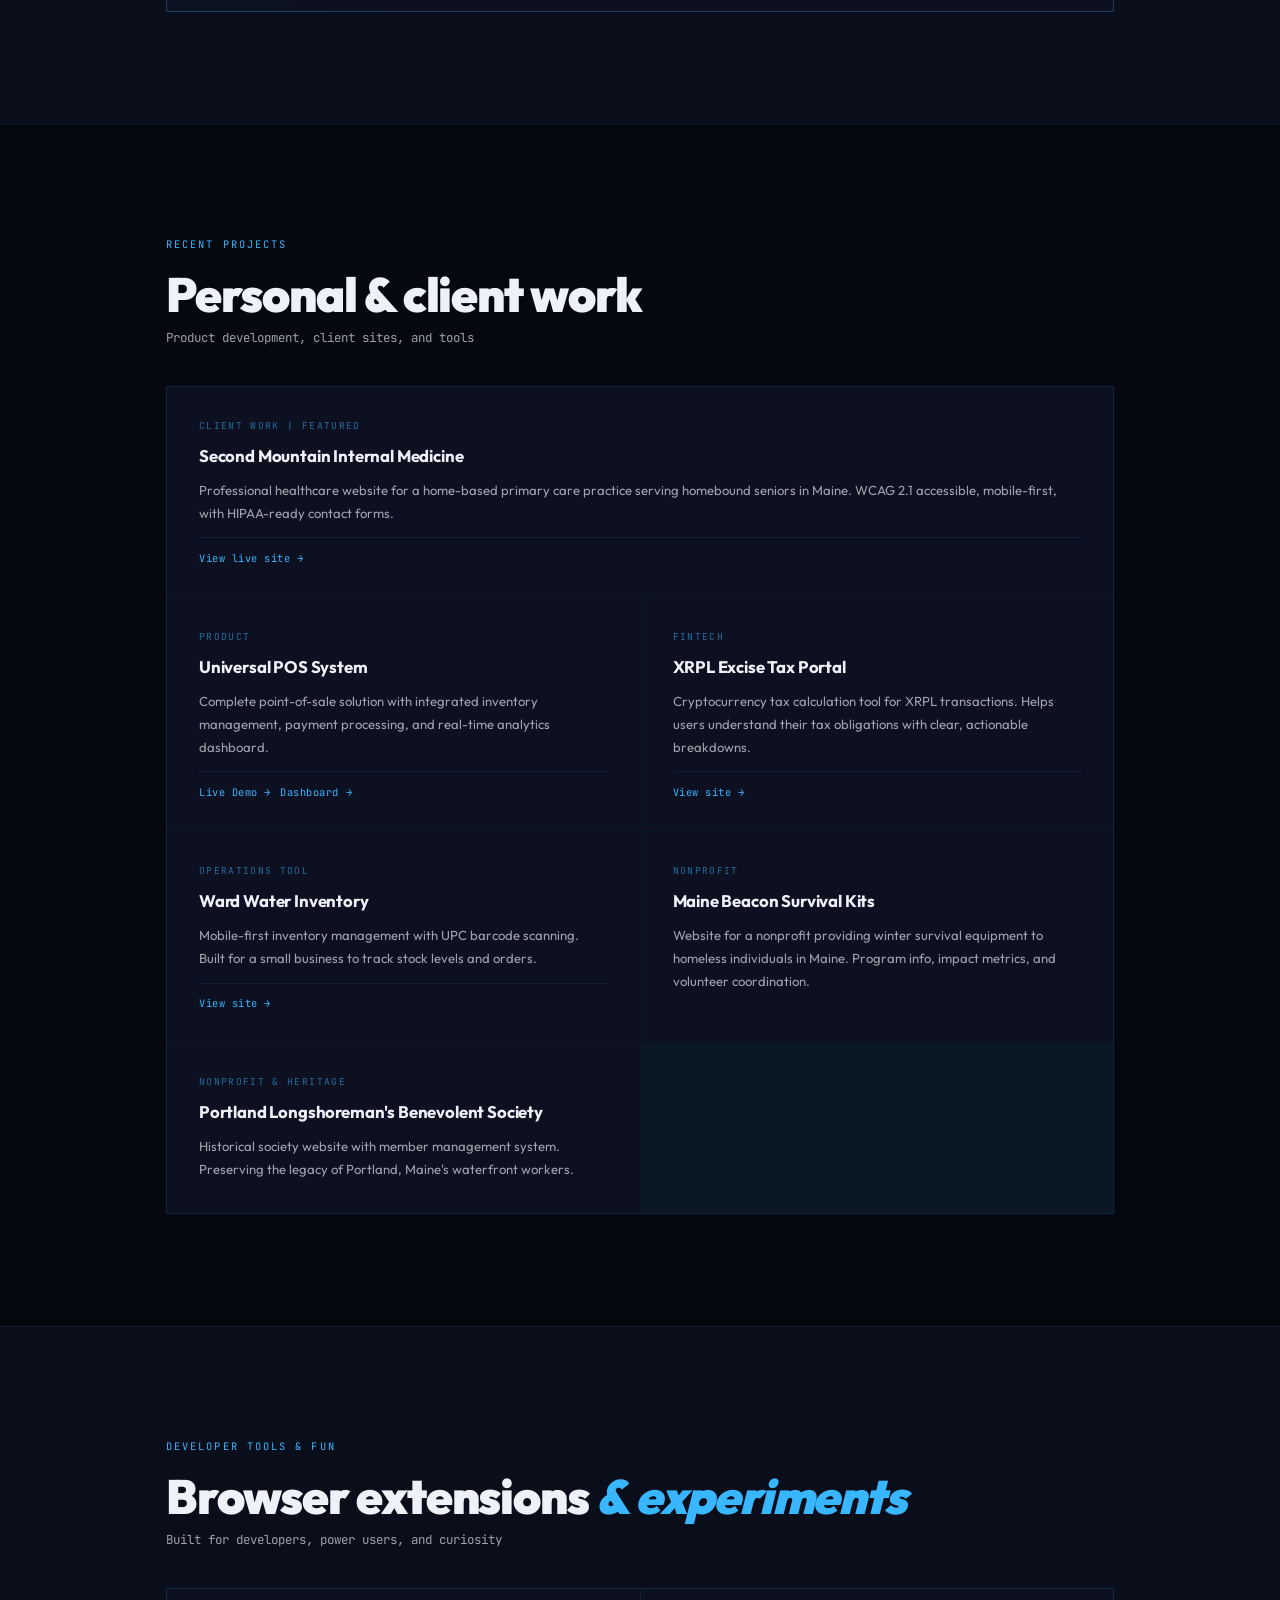
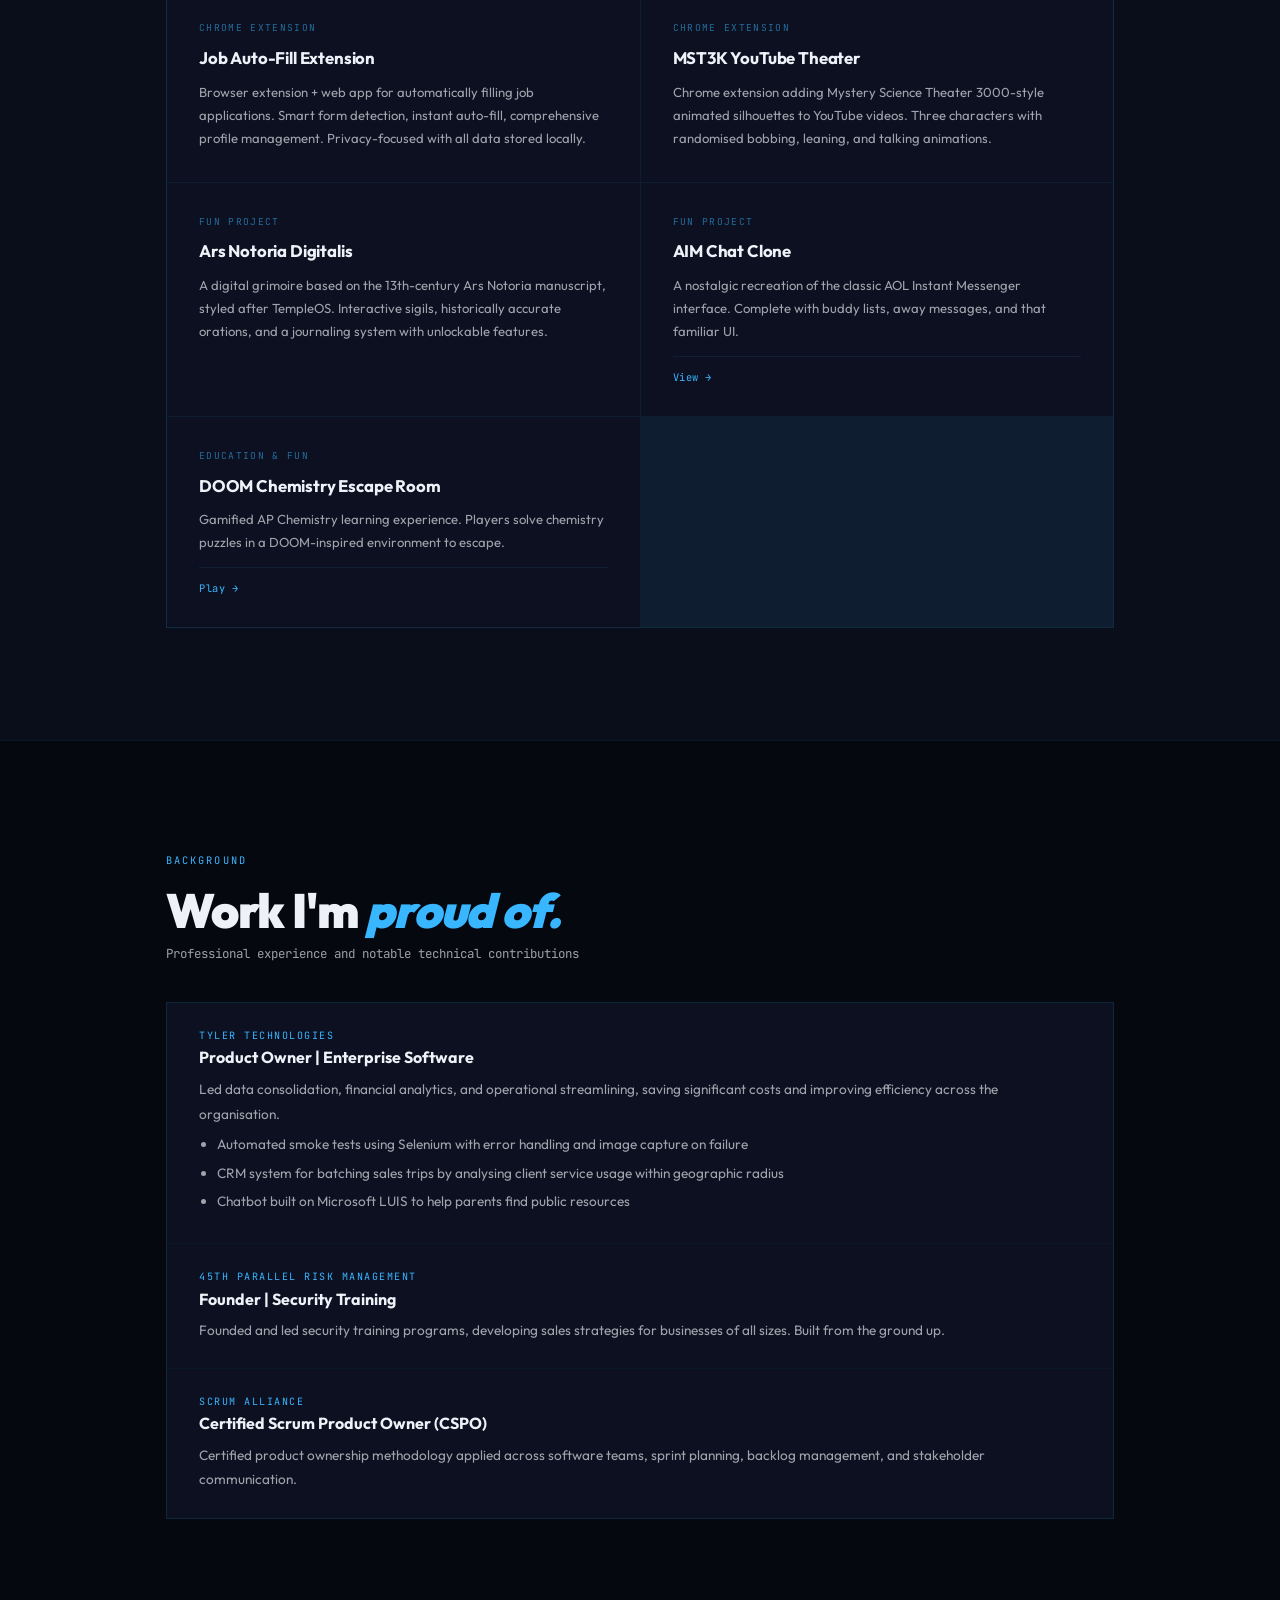
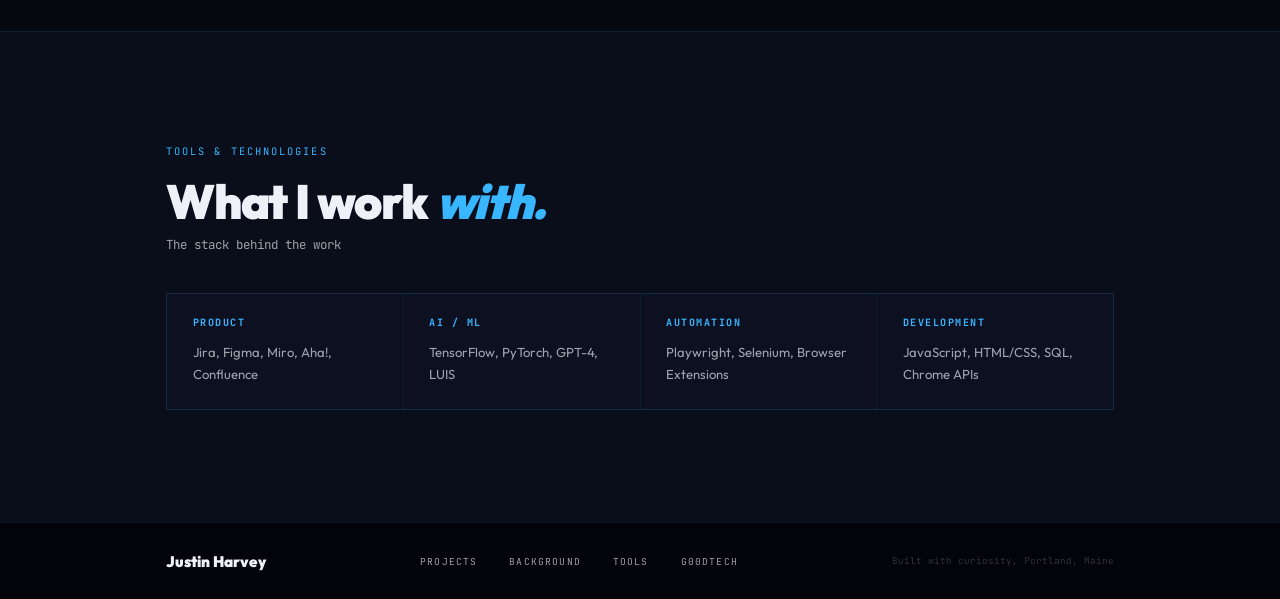
==== commit 81f3e947: "Add files via upload" ====
--- a/portfolio-index.html
+++ b/portfolio-index.html
@@ -3,8 +3,18 @@
 <head>
 <meta charset="UTF-8">
 <meta name="viewport" content="width=device-width,initial-scale=1.0,viewport-fit=cover">
-<title>Justin Harvey &mdash; Product Owner &amp; Builder</title>
+<title>Justin Harvey | Product Owner &amp; Builder | Portland, Maine</title>
 <meta name="description" content="Justin Harvey. Product Owner and builder. Portland, Maine.">
+<meta property="og:type" content="website">
+<meta property="og:title" content="Justin Harvey | Product Owner & Builder | Portland, Maine">
+<meta property="og:description" content="Justin Harvey. Product Owner and builder. Portland, Maine. Web development, automation, and product advisory.">
+<meta property="og:url" content="https://justin-portfolio-netlify.netlify.app">
+<meta property="og:image" content="https://justin-portfolio-netlify.netlify.app/og-image.png">
+<meta name="twitter:card" content="summary_large_image">
+<meta name="twitter:title" content="Justin Harvey | Product Owner & Builder | Portland, Maine">
+<meta name="twitter:description" content="Justin Harvey. Product Owner and builder in Portland, Maine.">
+<meta name="twitter:image" content="https://justin-portfolio-netlify.netlify.app/og-image.png">
+<link rel="canonical" href="https://justin-portfolio-netlify.netlify.app">
 <link rel="preconnect" href="https://fonts.googleapis.com">
 <link rel="preconnect" href="https://fonts.gstatic.com" crossorigin>
 <link href="https://fonts.googleapis.com/css2?family=Outfit:wght@300;400;600;700;900&family=JetBrains+Mono:wght@400;500&display=swap" rel="stylesheet">
@@ -17,7 +27,7 @@
   --blue:    #38b6ff;
   --bhi:     #70cbff;
   --white:   #eef2f8;
-  --muted:   rgba(238,242,248,0.45);
+  --muted:   rgba(238,242,248,0.65);
   --bdr:     rgba(56,182,255,0.09);
   --bdrh:    rgba(56,182,255,0.28);
   --glow:    rgba(56,182,255,0.10);
@@ -48,7 +58,7 @@
 .nav-a:hover{color:var(--white)}
 .nav-cta{color:var(--blue);border:1px solid var(--bdrh);padding:.4rem .9rem;border-radius:3px;transition:all .2s}
 .nav-cta:hover{background:var(--glow)}
-.burger{display:none;flex-direction:column;gap:5px;background:none;border:none;cursor:pointer;padding:4px}
+.burger{display:none;flex-direction:column;gap:5px;background:none;border:none;cursor:pointer;padding:8px}
 .burger span{display:block;width:22px;height:1.5px;background:var(--white);transition:all .3s var(--spring);transform-origin:center}
 .burger.open span:first-child{transform:translateY(6.5px) rotate(45deg)}
 .burger.open span:last-child{transform:translateY(-6.5px) rotate(-45deg)}
@@ -173,9 +183,55 @@
   *,*::before,*::after{animation:none !important;transition-duration:.01ms !important}
   .r{opacity:1;transform:none}
 }
+/* Focus indicators for keyboard navigation */
+:focus-visible {
+  outline: 2px solid var(--blue);
+  outline-offset: 3px;
+}
+a:focus-visible, button:focus-visible {
+  outline: 2px solid var(--blue);
+  outline-offset: 3px;
+  border-radius: 2px;
+}
+.skip-link {
+  position: absolute;
+  top: -100%;
+  left: 1rem;
+  background: var(--blue);
+  color: var(--bg);
+  padding: .5rem 1rem;
+  font-family: "JetBrains Mono", monospace;
+  font-size: .8rem;
+  font-weight: 600;
+  z-index: 10000;
+  border-radius: 0 0 4px 4px;
+  transition: top .2s;
+}
+.skip-link:focus { top: 0; }
 </style>
+<script type="application/ld+json">
+{
+  "@context": "https://schema.org",
+  "@type": "Person",
+  "name": "Justin Harvey",
+  "jobTitle": "Product Owner & Builder",
+  "description": "Product Owner and builder based in Portland, Maine. Specializing in web development, automation, and product advisory.",
+  "url": "https://justin-portfolio-netlify.netlify.app",
+  "sameAs": [
+    "https://www.linkedin.com/in/justin-harvey-cspo/"
+  ],
+  "address": {
+    "@type": "PostalAddress",
+    "addressLocality": "Portland",
+    "addressRegion": "ME",
+    "addressCountry": "US"
+  },
+  "knowsAbout": ["Product Ownership", "Web Development", "Automation", "AI Integration", "Scrum"]
+}
+</script>
 </head>
 <body>
+<a href="#main-content" class="skip-link">Skip to main content</a>
 <div id="cur"></div>
 <div id="cur-ring"></div>
 
@@ -192,7 +248,7 @@
     <span></span><span></span>
   </button>
 </header>
-<div class="drawer" id="drawer">
+<div class="drawer" id="drawer" role="navigation" aria-label="Mobile navigation">
   <a href="#projects">Projects</a>
   <a href="#background">Background</a>
   <a href="#tools">Tools</a>
@@ -201,14 +257,14 @@
 
 <!-- HERO -->
 <section class="hero" id="hero">
-  <canvas id="cv"></canvas>
+  <canvas id="cv" aria-hidden="true"></canvas>
   <div class="scanlines"></div>
   <div id="spt"></div>
   <div class="hero-fade"></div>
-  <div class="hero-body">
+  <div class="hero-body" id="main-content">
     <div class="badge">
       <span class="dot"></span>
-      Product Owner &amp; Builder &mdash; Portland, Maine
+      Product Owner &amp; Builder | Portland, Maine
     </div>
     <h1 class="hero-name">
       <span class="grad">Justin</span><br>Harvey
@@ -240,7 +296,7 @@
       <div class="p-blocks">
         <div class="p-block">
           <h3>The Problem</h3>
-          <p>Government tax payments rely on batch-based or reversible payment rails &mdash; leading to settlement delays, reconciliation complexity, and operational risk for both payers and treasuries.</p>
+          <p>Government tax payments rely on batch-based or reversible payment rails, leading to settlement delays, reconciliation complexity, and operational risk for both payers and treasuries.</p>
         </div>
         <div class="p-block">
           <h3>The Solution</h3>
@@ -256,7 +312,7 @@
           <p>Faster, safer government revenue collection while preserving regulatory compliance, auditability, and compatibility with current financial systems.</p>
         </div>
       </div>
-      <p class="p-status">Provisional patent filed &mdash; details available upon request.</p>
+      <p class="p-status">Provisional patent filed. Details available upon request.</p>
     </div>
   </div>
 </section>
@@ -269,7 +325,7 @@
     <p class="sec-sub r d2">Product development, client sites, and tools</p>
     <div class="grid2 r d3">
       <div class="card span2">
-        <span class="c-tag">Client Work &mdash; Featured</span>
+        <span class="c-tag">Client Work | Featured</span>
         <h3 class="c-title"><a href="https://secondmountaininternalmedicine.com" target="_blank" rel="noopener">Second Mountain Internal Medicine</a></h3>
         <p class="c-desc">Professional healthcare website for a home-based primary care practice serving homebound seniors in Maine. WCAG 2.1 accessible, mobile-first, with HIPAA-ready contact forms.</p>
         <div class="c-links"><a href="https://secondmountaininternalmedicine.com" class="c-link" target="_blank" rel="noopener">View live site &#8594;</a></div>
@@ -357,9 +413,9 @@
     <div class="exp-list r d3">
       <div class="exp">
         <p class="exp-org">Tyler Technologies</p>
-        <p class="exp-role">Product Owner &mdash; Enterprise Software</p>
+        <p class="exp-role">Product Owner | Enterprise Software</p>
         <div class="exp-desc">
-          <p>Led data consolidation, financial analytics, and operational streamlining &mdash; saving significant costs and improving efficiency across the organisation.</p>
+          <p>Led data consolidation, financial analytics, and operational streamlining, saving significant costs and improving efficiency across the organisation.</p>
           <ul>
             <li>Automated smoke tests using Selenium with error handling and image capture on failure</li>
             <li>CRM system for batching sales trips by analysing client service usage within geographic radius</li>
@@ -369,7 +425,7 @@
       </div>
       <div class="exp">
         <p class="exp-org">45th Parallel Risk Management</p>
-        <p class="exp-role">Founder &mdash; Security Training</p>
+        <p class="exp-role">Founder | Security Training</p>
         <div class="exp-desc">Founded and led security training programs, developing sales strategies for businesses of all sizes. Built from the ground up.</div>
       </div>
       <div class="exp">
@@ -406,7 +462,7 @@
       <a href="#tools">Tools</a>
       <a href="https://g00dtech.netlify.app" target="_blank" rel="noopener">G00Dtech</a>
     </nav>
-    <span class="foot-copy">Built with curiosity &mdash; Portland, Maine</span>
+    <span class="foot-copy">Built with curiosity, Portland, Maine</span>
   </div>
 </footer>
 
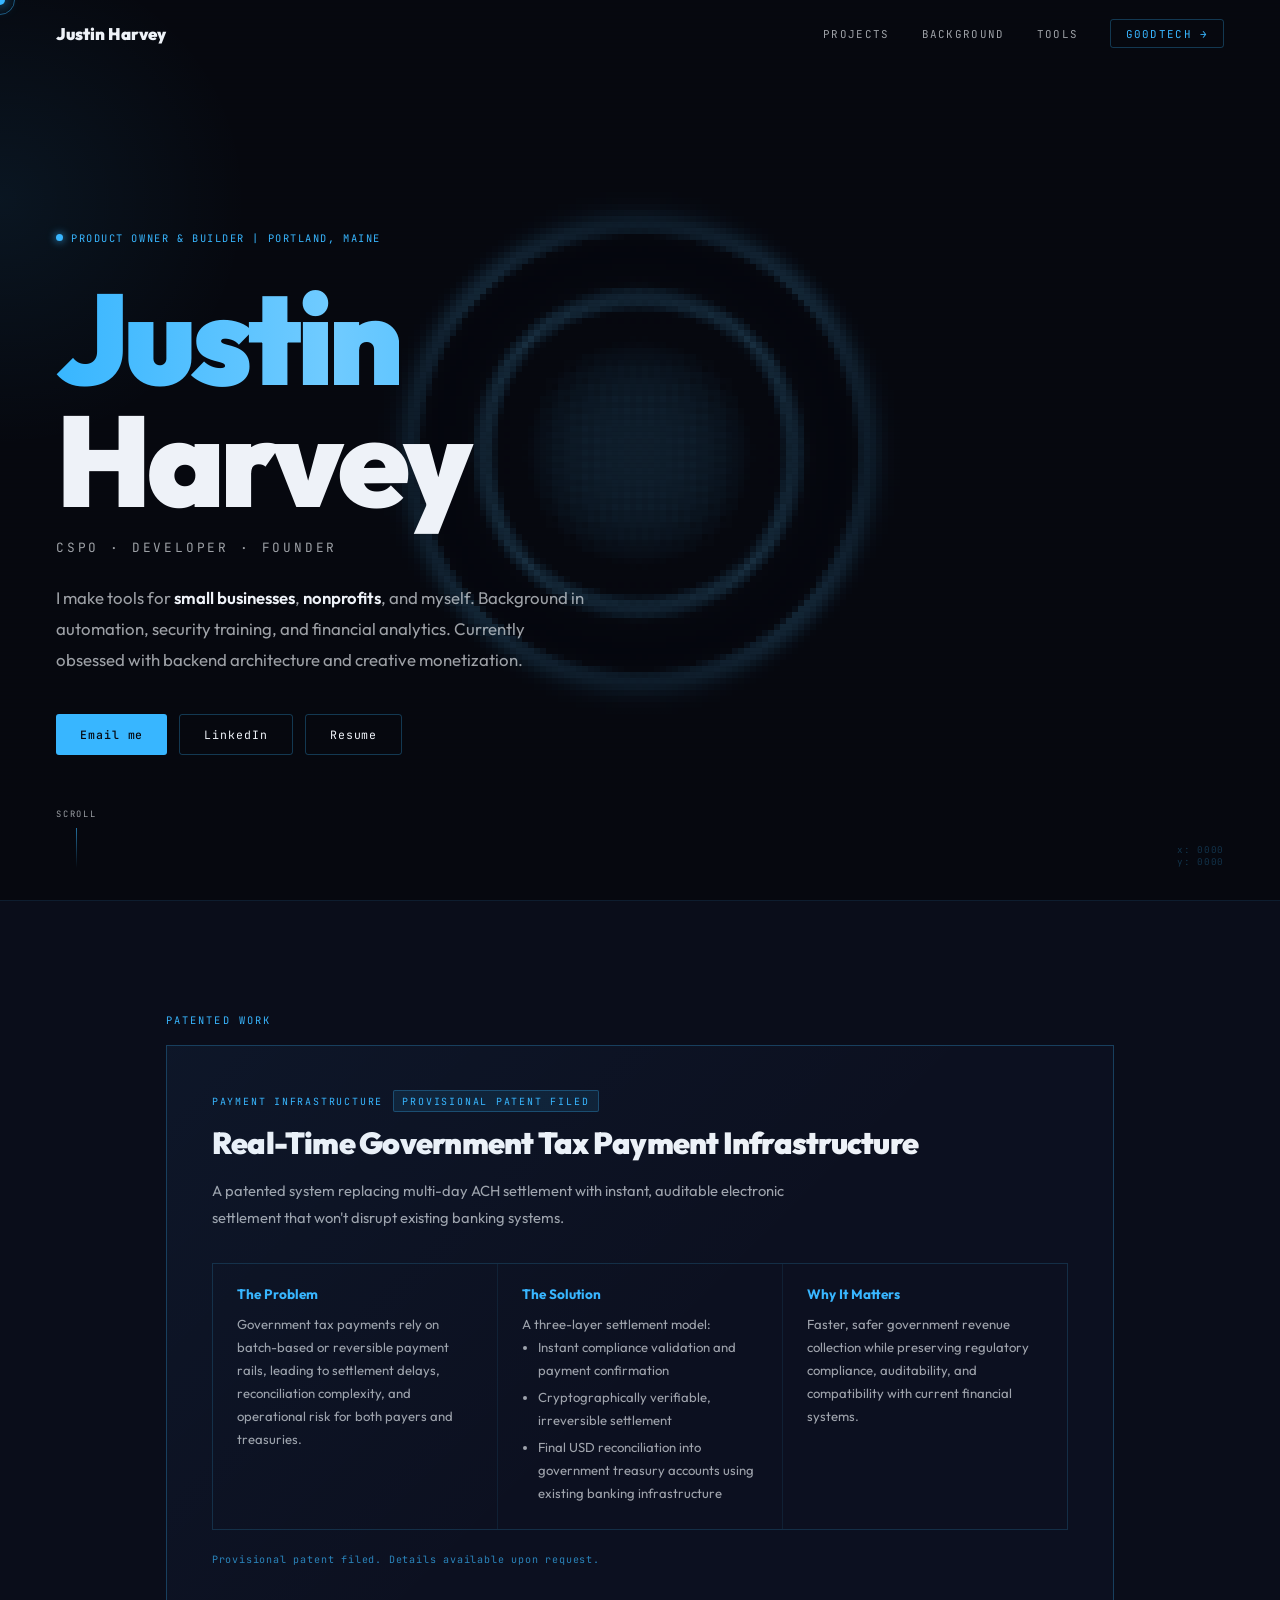
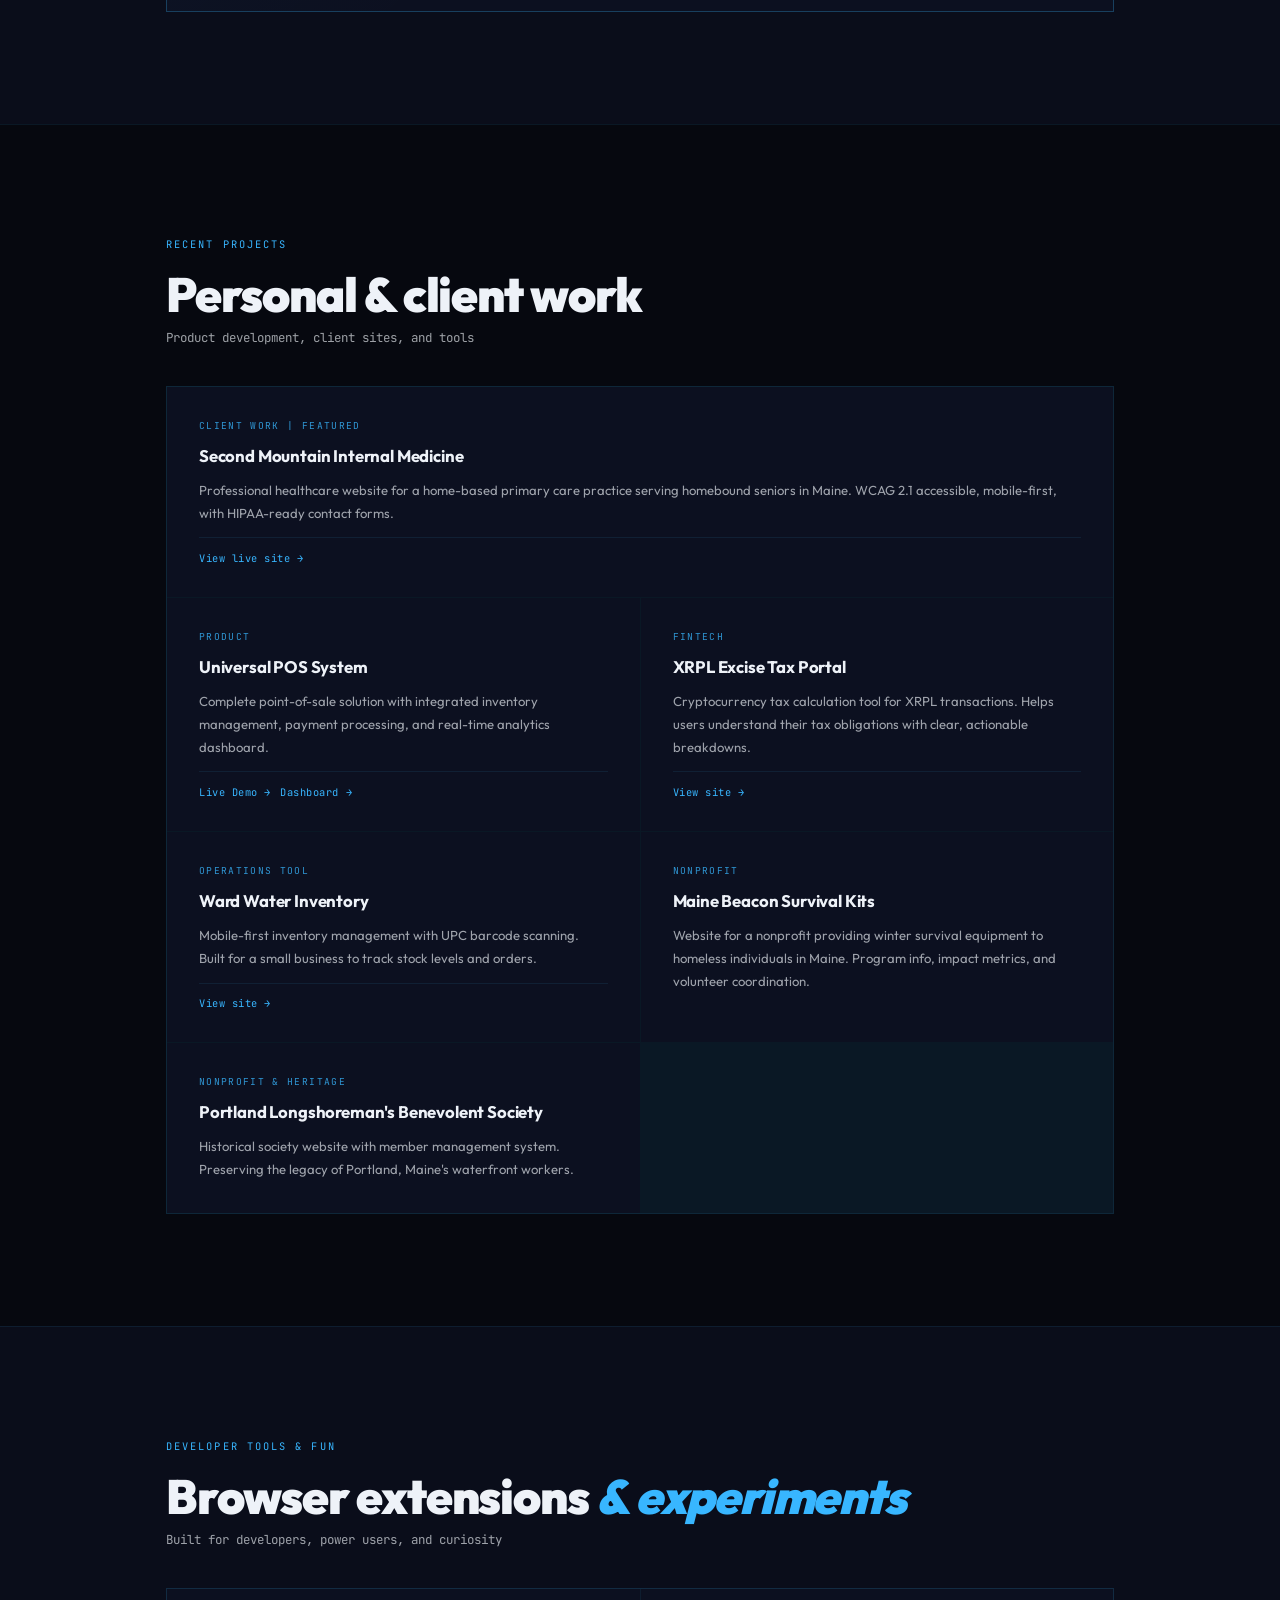
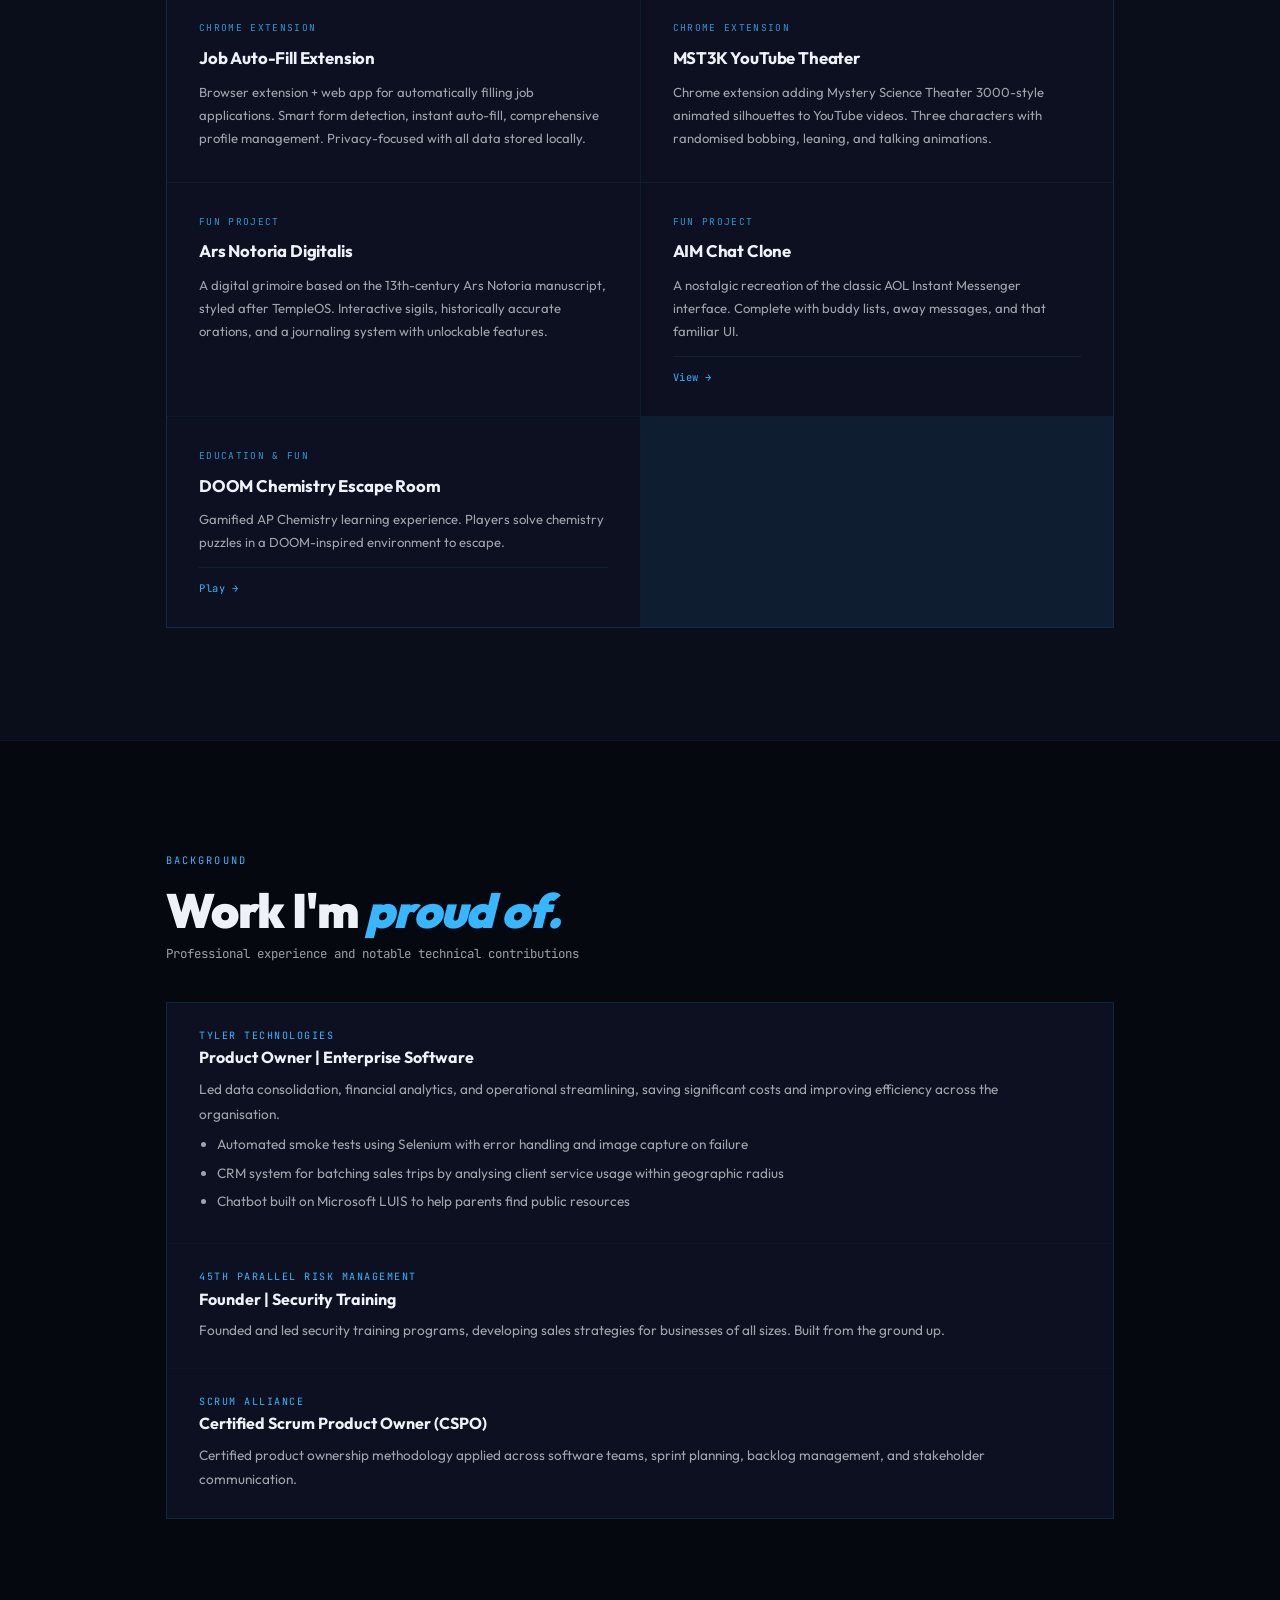
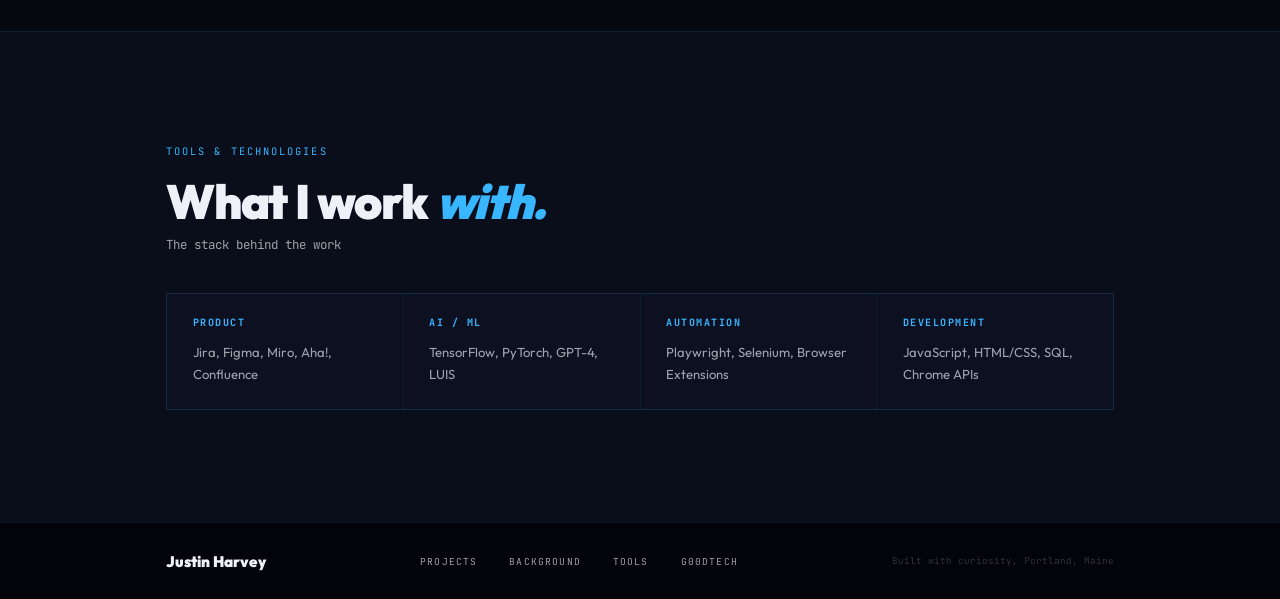
==== commit 44d61ba9: "Add files via upload" ====
--- a/portfolio-index.html
+++ b/portfolio-index.html
@@ -122,7 +122,7 @@
 .p-block p,.p-block li{font-size:.82rem;line-height:1.75;color:var(--muted)}
 .p-block ul{padding-left:1rem}
 .p-block li{margin-bottom:.25rem}
-.p-status{font-family:"JetBrains Mono",monospace;font-size:.63rem;letter-spacing:.08em;color:rgba(56,182,255,.35);margin-top:1.4rem}
+.p-status{font-family:"JetBrains Mono",monospace;font-size:.63rem;letter-spacing:.08em;color:rgba(56,182,255,.7);margin-top:1.4rem}
 
 /* GRID CARDS */
 .grid2{display:grid;grid-template-columns:1fr 1fr;gap:1px;background:var(--bdr);border:1px solid var(--bdr)}
@@ -133,7 +133,7 @@
 .card:hover{background:var(--bch)}
 .card:hover::after{background:linear-gradient(to right,var(--blue),var(--bhi))}
 .card.span2{grid-column:span 2}
-.c-tag{font-family:"JetBrains Mono",monospace;font-size:.6rem;letter-spacing:.14em;text-transform:uppercase;color:rgba(56,182,255,.55)}
+.c-tag{font-family:"JetBrains Mono",monospace;font-size:.6rem;letter-spacing:.14em;text-transform:uppercase;color:rgba(56,182,255,.8)}
 .c-title{font-size:1.05rem;font-weight:700;letter-spacing:-.01em;color:var(--white);line-height:1.25}
 .c-title a{color:inherit;transition:color .2s}
 .c-title a:hover{color:var(--blue)}
@@ -237,7 +237,7 @@
 
 <!-- NAV -->
 <header class="nav" id="nav">
-  <a href="#" class="nav-logo">Justin Harvey</a>
+  <a href="/" class="nav-logo">Justin Harvey</a>
   <nav class="nav-links">
     <a href="#projects" class="nav-a">Projects</a>
     <a href="#background" class="nav-a">Background</a>
@@ -281,7 +281,7 @@
       <a href="Justin_Harvey_Resume.pdf" class="btn btn-g" target="_blank" rel="noopener">Resume</a>
     </div>
   </div>
-  <div class="coords"><div id="cx">x: 0000</div><div id="cy">y: 0000</div></div>
+  <div class="coords" aria-hidden="true"><div id="cx">x: 0000</div><div id="cy">y: 0000</div></div>
   <div class="scroll-hint"><span>scroll</span><div class="sline"></div></div>
 </section>
 
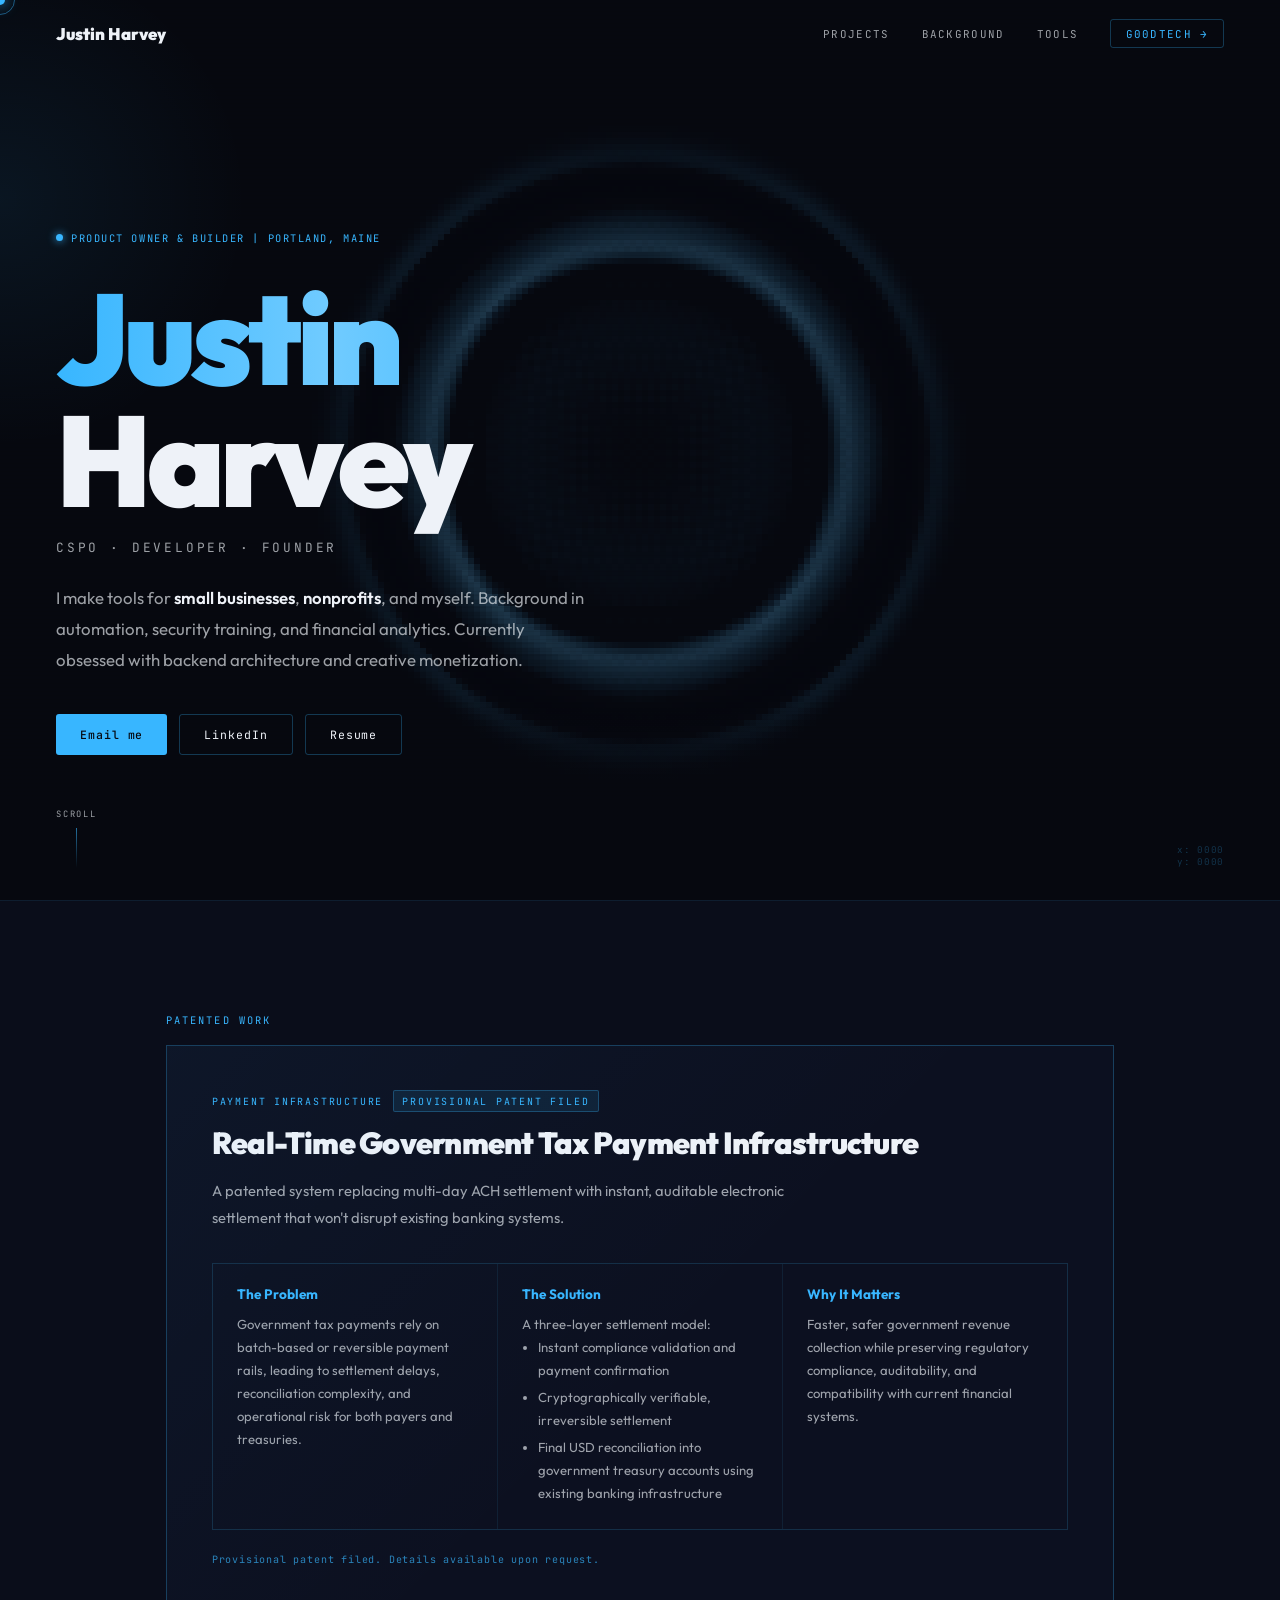
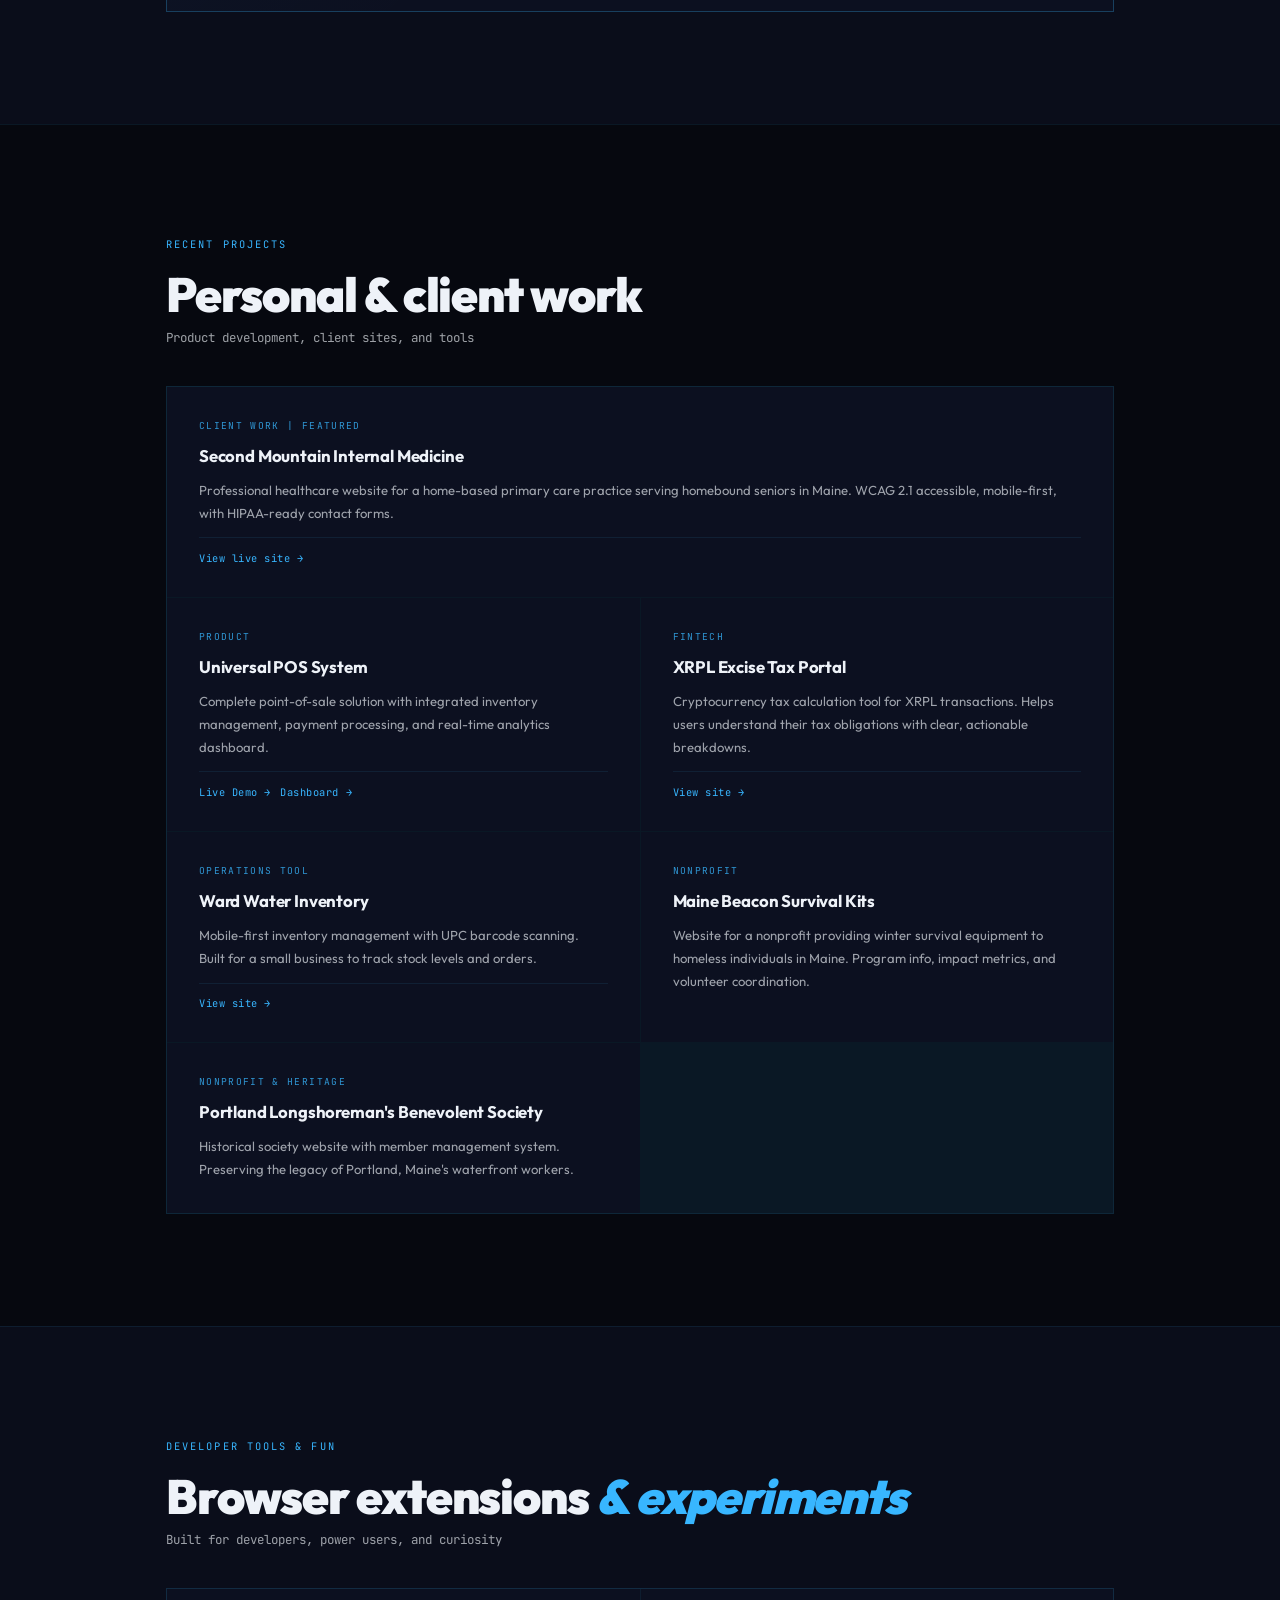
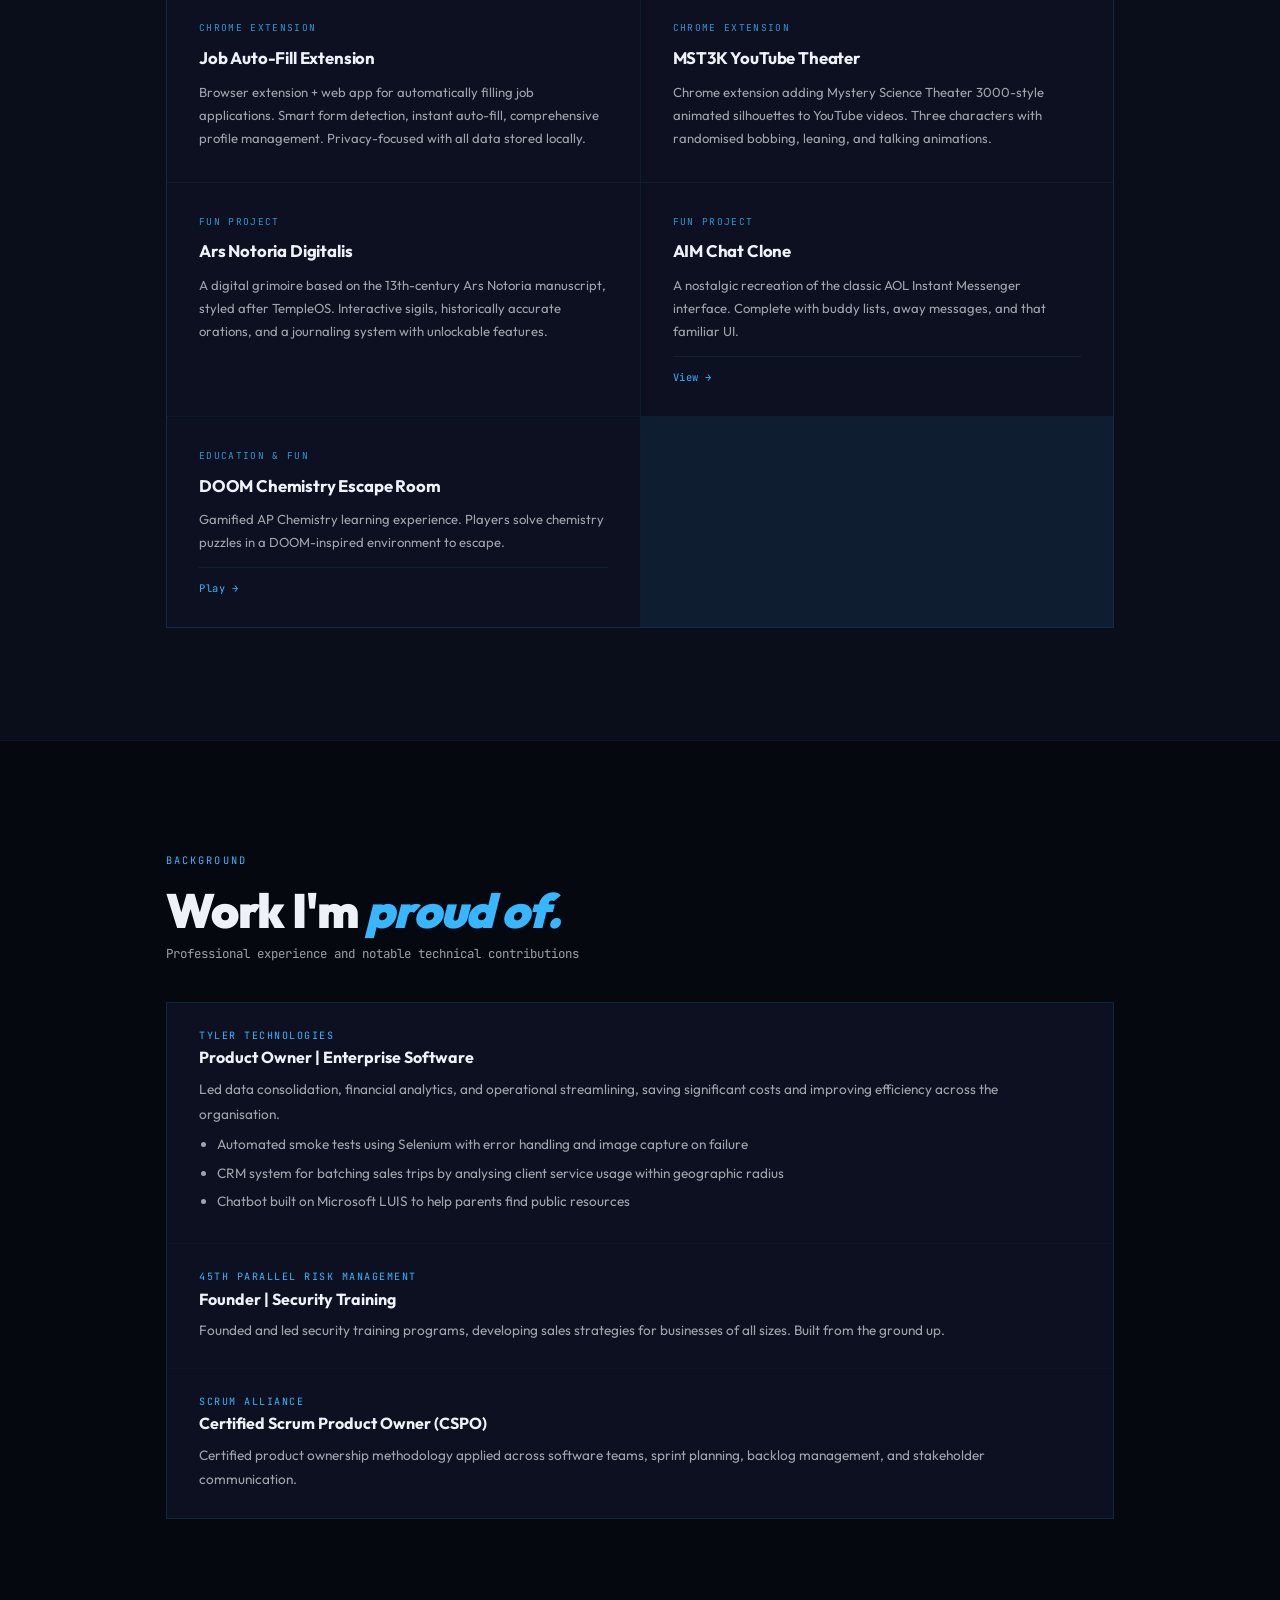
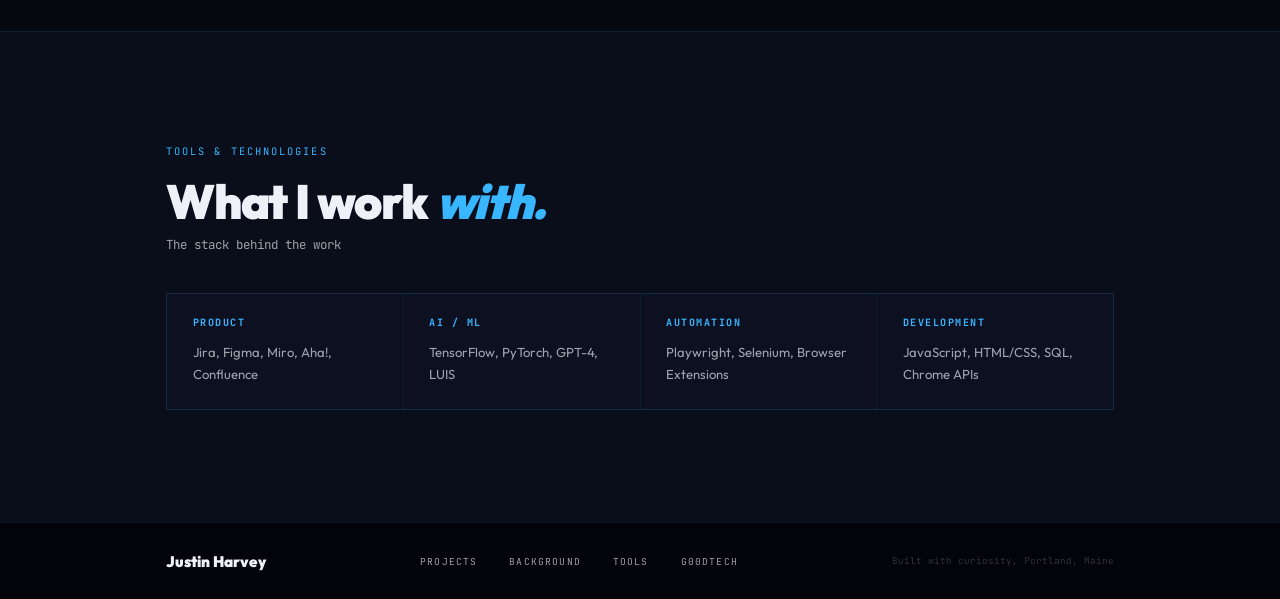
==== commit 8557a466: "Add files via upload" ====
--- a/portfolio-index.html
+++ b/portfolio-index.html
@@ -242,7 +242,7 @@
     <a href="#projects" class="nav-a">Projects</a>
     <a href="#background" class="nav-a">Background</a>
     <a href="#tools" class="nav-a">Tools</a>
-    <a href="https://g00dtech.netlify.app" class="nav-a nav-cta" target="_blank" rel="noopener">G00Dtech &#8594;</a>
+    <a href="https://g00d.tech" class="nav-a nav-cta" target="_blank" rel="noopener">G00Dtech &#8594;</a>
   </nav>
   <button class="burger" id="burger" aria-label="Menu" aria-expanded="false">
     <span></span><span></span>
@@ -252,7 +252,7 @@
   <a href="#projects">Projects</a>
   <a href="#background">Background</a>
   <a href="#tools">Tools</a>
-  <a href="https://g00dtech.netlify.app" target="_blank" rel="noopener">G00Dtech</a>
+  <a href="https://g00d.tech" target="_blank" rel="noopener">G00Dtech</a>
 </div>
 
 <!-- HERO -->
@@ -460,7 +460,7 @@
       <a href="#projects">Projects</a>
       <a href="#background">Background</a>
       <a href="#tools">Tools</a>
-      <a href="https://g00dtech.netlify.app" target="_blank" rel="noopener">G00Dtech</a>
+      <a href="https://g00d.tech" target="_blank" rel="noopener">G00Dtech</a>
     </nav>
     <span class="foot-copy">Built with curiosity, Portland, Maine</span>
   </div>
